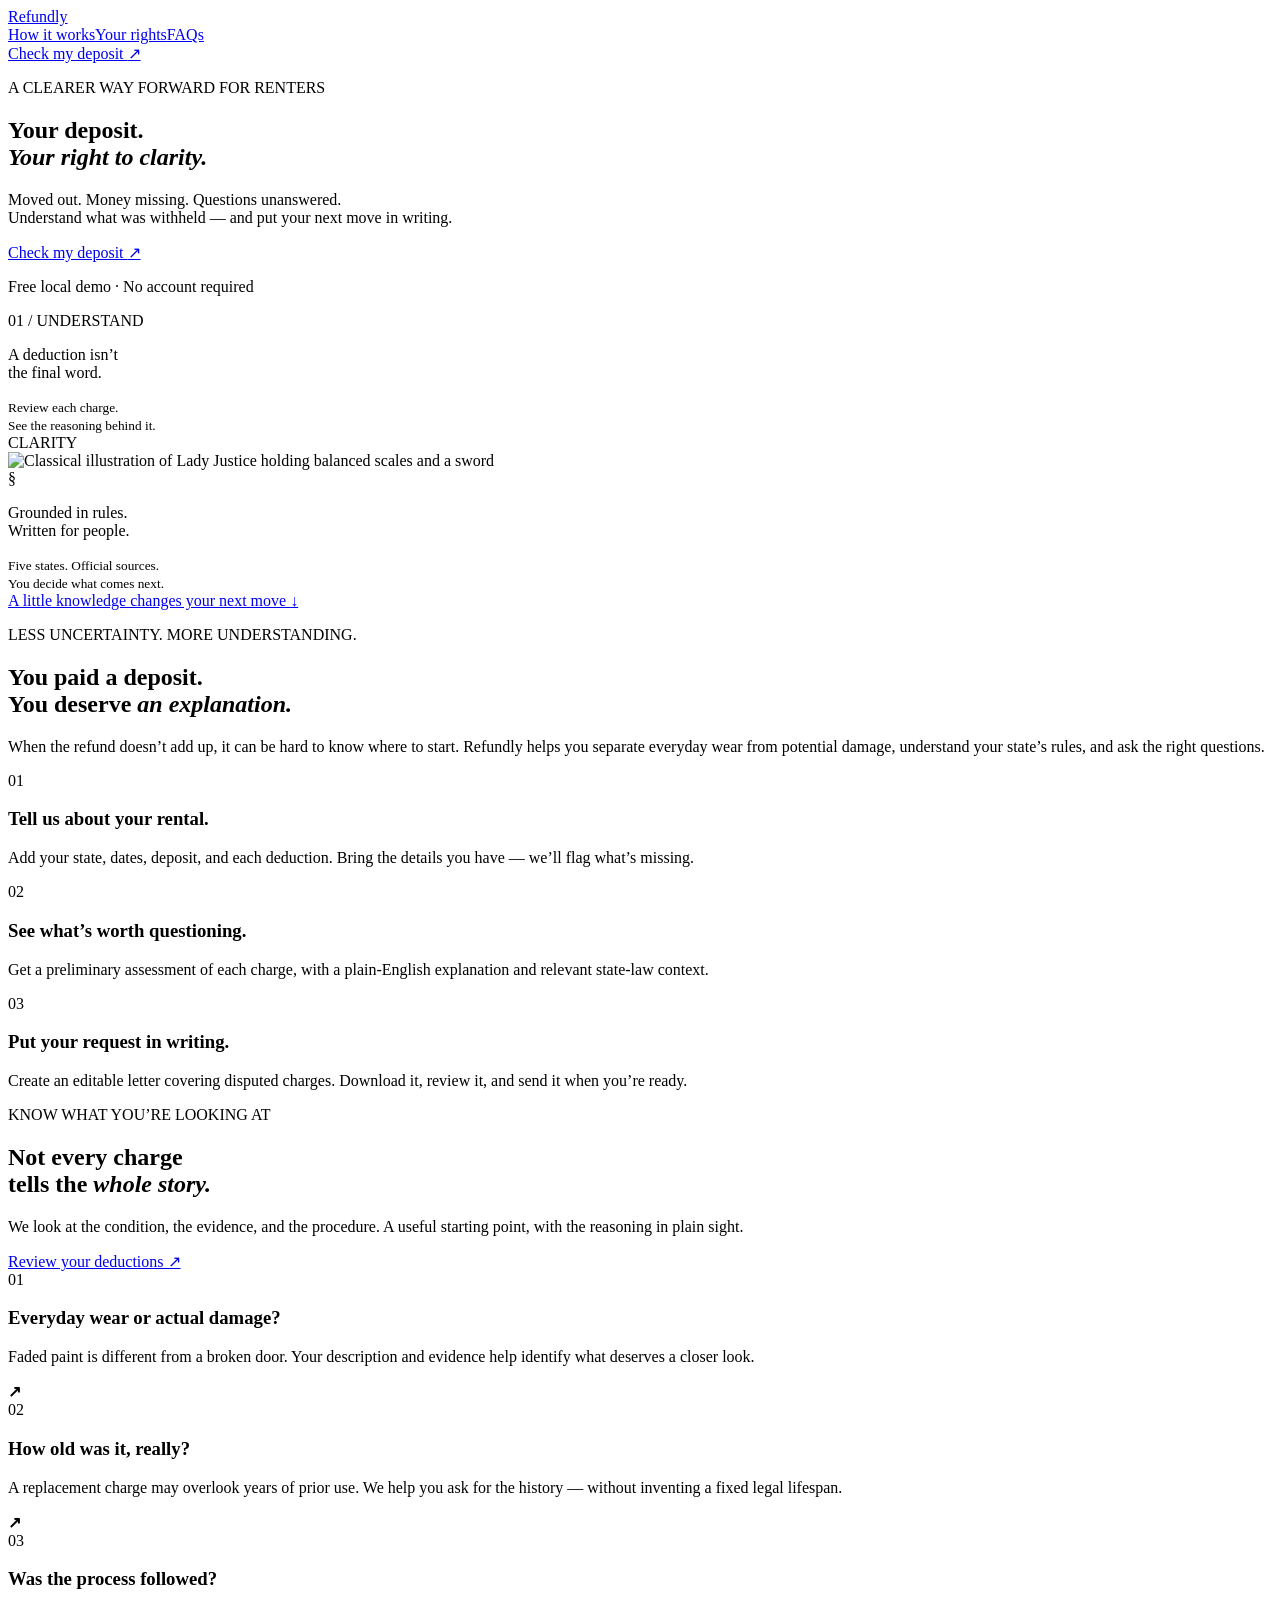
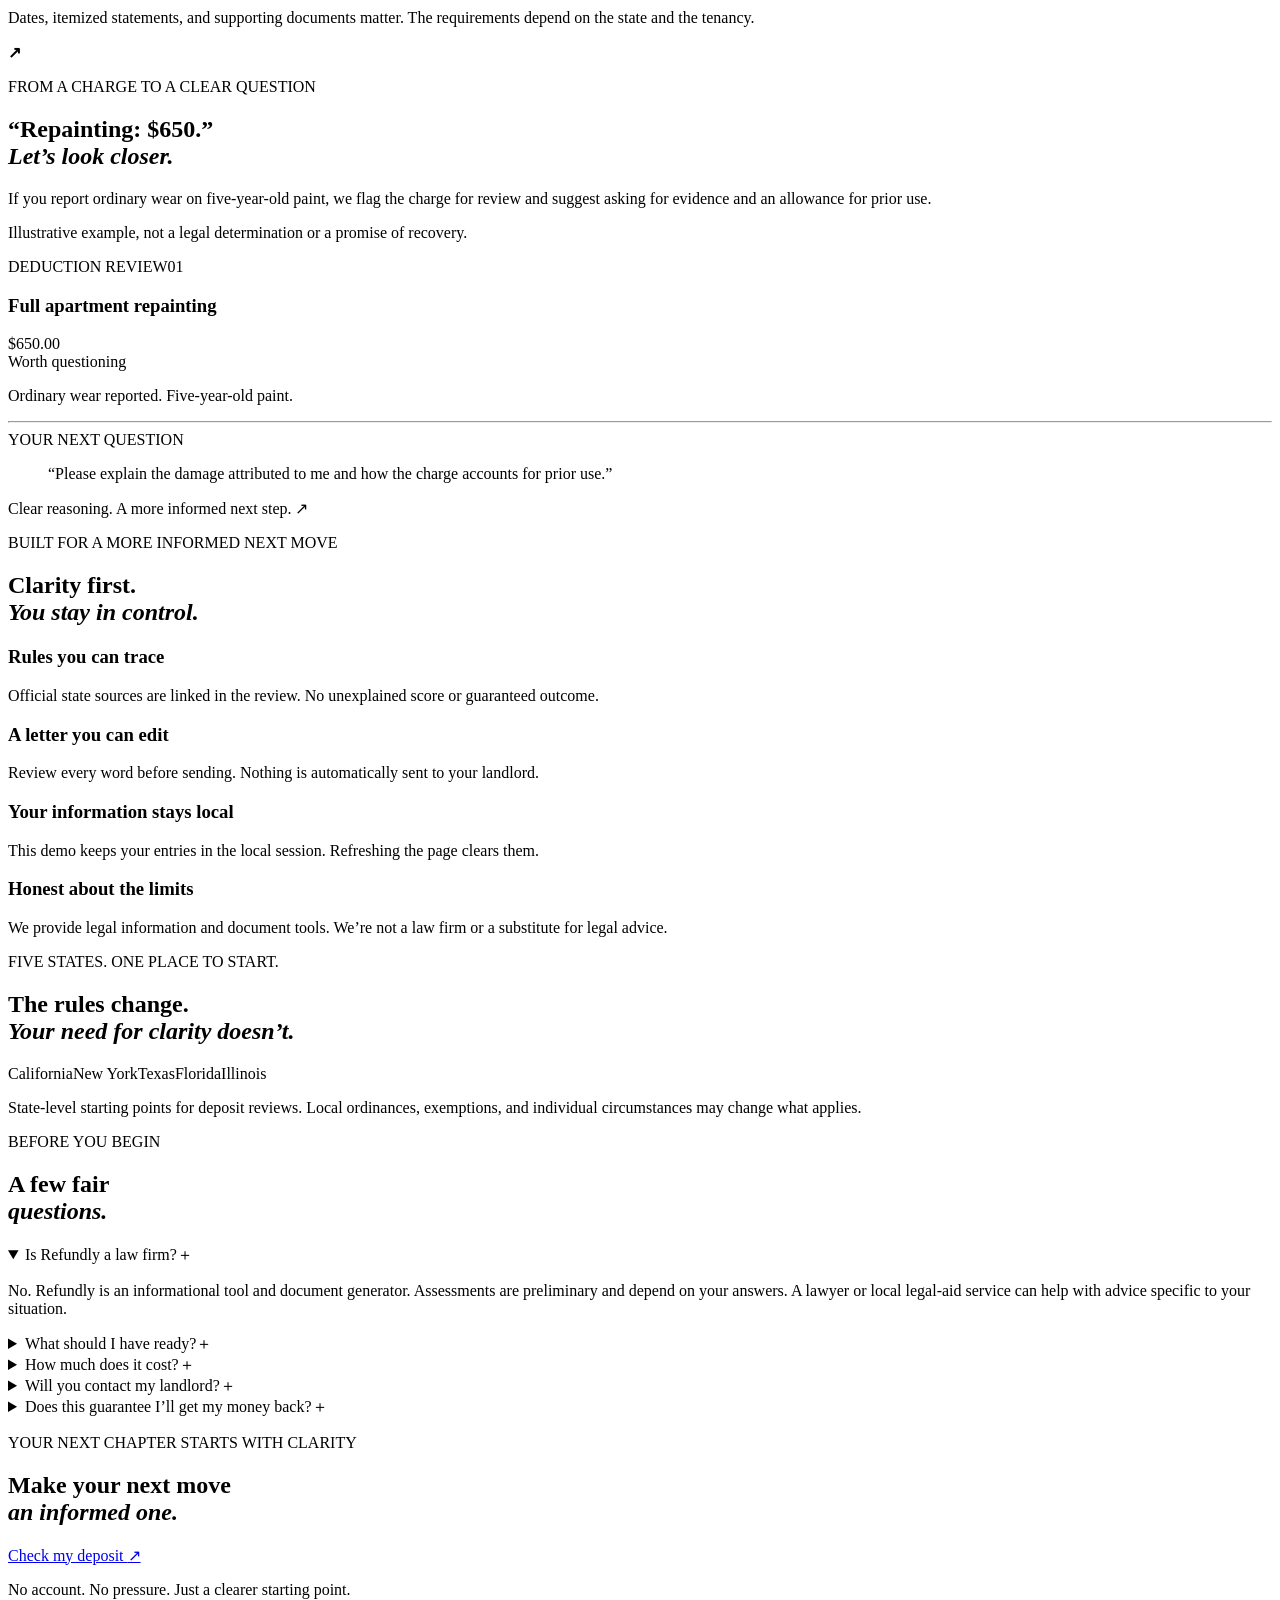
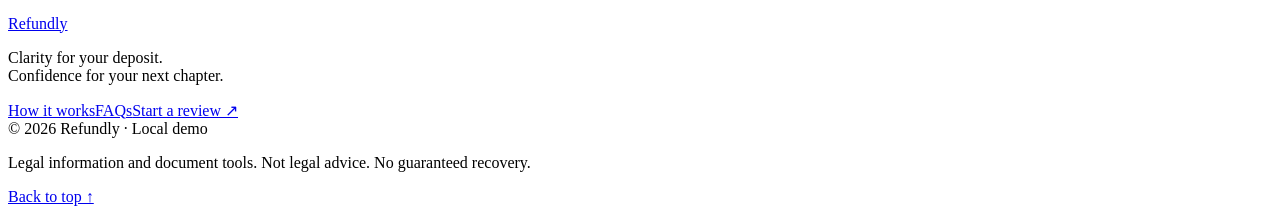
==== refundly/static/index.html @ 8cedca4f "Add files via upload" ====
<!doctype html>
<html lang="en"><head><meta charset="utf-8"><meta name="viewport" content="width=device-width,initial-scale=1"><meta name="description" content="Understand your security deposit deductions, explore state rules, and prepare a clear letter to your landlord with Refundly."><title>Refundly — Clarity for your next chapter.</title><link rel="stylesheet" href="/home.css"></head>
<body><nav class="navigation"><a class="wordmark" href="/" aria-label="Refundly home"><span class="refundly-logo" aria-hidden="true"><img src="/assets/refundly-logo.jpg" alt=""></span>Refundly</a><div class="nav-links"><a href="#how-it-works">How it works</a><a href="#your-rights">Your rights</a><a href="#questions">FAQs</a></div><a class="button small" href="/review.html">Check my deposit <span>↗</span></a></nav>
<main><section class="hero"><p class="eyebrow">A CLEARER WAY FORWARD FOR RENTERS</p><h1>Your deposit.<br><em>Your right to clarity.</em></h1><p class="hero-copy">Moved out. Money missing. Questions unanswered.<br>Understand what was withheld — and put your next move in writing.</p><a class="button" href="/review.html">Check my deposit <span>↗</span></a><p class="micro">Free local demo · No account required</p>
<div class="hero-scene"><div class="hero-side left"><span class="fine-number">01 / UNDERSTAND</span><p>A deduction isn’t<br>the final word.</p><small>Review each charge.<br>See the reasoning behind it.</small></div><div class="hero-outline" aria-hidden="true"></div><div class="hero-word" aria-hidden="true">CLARITY</div><img class="justice" src="/assets/lady-justice.png" alt="Classical illustration of Lady Justice holding balanced scales and a sword"><div class="hero-side right"><span class="seal">§</span><p>Grounded in rules.<br>Written for people.</p><small>Five states. Official sources.<br>You decide what comes next.</small></div><div class="scene-fade" aria-hidden="true"></div></div><a class="explore" href="#how-it-works">A little knowledge changes your next move <span>↓</span></a></section>
<section class="intro" id="how-it-works"><p class="eyebrow">LESS UNCERTAINTY. MORE UNDERSTANDING.</p><h2>You paid a deposit.<br>You deserve <em>an explanation.</em></h2><p>When the refund doesn’t add up, it can be hard to know where to start. Refundly helps you separate everyday wear from potential damage, understand your state’s rules, and ask the right questions.</p><div class="process"><article><span class="number">01</span><h3>Tell us about your rental.</h3><p>Add your state, dates, deposit, and each deduction. Bring the details you have — we’ll flag what’s missing.</p></article><article><span class="number">02</span><h3>See what’s worth questioning.</h3><p>Get a preliminary assessment of each charge, with a plain-English explanation and relevant state-law context.</p></article><article><span class="number">03</span><h3>Put your request in writing.</h3><p>Create an editable letter covering disputed charges. Download it, review it, and send it when you’re ready.</p></article></div></section>
<section class="rights" id="your-rights"><div class="rights-heading"><p class="eyebrow">KNOW WHAT YOU’RE LOOKING AT</p><h2>Not every charge<br>tells the <em>whole story.</em></h2><p>We look at the condition, the evidence, and the procedure. A useful starting point, with the reasoning in plain sight.</p><a class="text-link" href="/review.html">Review your deductions ↗</a></div><div class="rights-list"><article><span>01</span><div><h3>Everyday wear or actual damage?</h3><p>Faded paint is different from a broken door. Your description and evidence help identify what deserves a closer look.</p></div><b>↗</b></article><article><span>02</span><div><h3>How old was it, really?</h3><p>A replacement charge may overlook years of prior use. We help you ask for the history — without inventing a fixed legal lifespan.</p></div><b>↗</b></article><article><span>03</span><div><h3>Was the process followed?</h3><p>Dates, itemized statements, and supporting documents matter. The requirements depend on the state and the tenancy.</p></div><b>↗</b></article></div></section>
<section class="example"><div><p class="eyebrow">FROM A CHARGE TO A CLEAR QUESTION</p><h2>“Repainting: $650.”<br><em>Let’s look closer.</em></h2><p>If you report ordinary wear on five-year-old paint, we flag the charge for review and suggest asking for evidence and an allowance for prior use.</p><p class="caption">Illustrative example, not a legal determination or a promise of recovery.</p></div><div class="example-paper"><div class="paper-top"><span>DEDUCTION REVIEW</span><span>01</span></div><div class="paper-charge"><h3>Full apartment repainting</h3><span>$650.00</span></div><span class="status">Worth questioning</span><p>Ordinary wear reported. Five-year-old paint.</p><hr><span class="paper-label">YOUR NEXT QUESTION</span><blockquote>“Please explain the damage attributed to me and how the charge accounts for prior use.”</blockquote><span class="paper-bottom">Clear reasoning. A more informed next step. ↗</span></div></section>
<section class="principles"><div><p class="eyebrow">BUILT FOR A MORE INFORMED NEXT MOVE</p><h2>Clarity first.<br><em>You stay in control.</em></h2></div><div class="principle-grid"><article><h3>Rules you can trace</h3><p>Official state sources are linked in the review. No unexplained score or guaranteed outcome.</p></article><article><h3>A letter you can edit</h3><p>Review every word before sending. Nothing is automatically sent to your landlord.</p></article><article><h3>Your information stays local</h3><p>This demo keeps your entries in the local session. Refreshing the page clears them.</p></article><article><h3>Honest about the limits</h3><p>We provide legal information and document tools. We’re not a law firm or a substitute for legal advice.</p></article></div></section>
<section class="states"><p class="eyebrow">FIVE STATES. ONE PLACE TO START.</p><h2>The rules change.<br><em>Your need for clarity doesn’t.</em></h2><div class="state-names"><span>California</span><span>New York</span><span>Texas</span><span>Florida</span><span>Illinois</span></div><p>State-level starting points for deposit reviews. Local ordinances, exemptions, and individual circumstances may change what applies.</p></section>
<section class="faq" id="questions"><div><p class="eyebrow">BEFORE YOU BEGIN</p><h2>A few fair<br><em>questions.</em></h2></div><div class="faq-list"><details open><summary>Is Refundly a law firm?<span>＋</span></summary><p>No. Refundly is an informational tool and document generator. Assessments are preliminary and depend on your answers. A lawyer or local legal-aid service can help with advice specific to your situation.</p></details><details><summary>What should I have ready?<span>＋</span></summary><p>Your deposit amount, move-in and move-out dates, any refund, and the landlord’s list of deductions. Photos, receipts, and your lease can help you evaluate the explanation. You don’t need to upload documents for this demo.</p></details><details><summary>How much does it cost?<span>＋</span></summary><p>This local demo is free, including the letter download. There is no payment form, subscription, or connected checkout.</p></details><details><summary>Will you contact my landlord?<span>＋</span></summary><p>No. You can edit and download your letter, then send it yourself. Email delivery and automatic email reminders are not connected. You can download a calendar reminder for your own follow-up.</p></details><details><summary>Does this guarantee I’ll get my money back?<span>＋</span></summary><p>No. Evidence, your lease, applicable law, and the facts of the dispute determine the outcome. Refundly helps you understand and question deductions; it cannot decide a legal claim.</p></details></div></section>
<section class="closing"><p class="eyebrow">YOUR NEXT CHAPTER STARTS WITH CLARITY</p><h2>Make your next move<br><em>an informed one.</em></h2><a class="button" href="/review.html">Check my deposit <span>↗</span></a><p class="micro">No account. No pressure. Just a clearer starting point.</p></section></main>
<footer><div class="footer-top"><a class="wordmark" href="/"><span class="refundly-logo" aria-hidden="true"><img src="/assets/refundly-logo.jpg" alt=""></span>Refundly</a><p>Clarity for your deposit.<br>Confidence for your next chapter.</p><a href="#how-it-works">How it works</a><a href="#questions">FAQs</a><a href="/review.html">Start a review ↗</a></div><div class="footer-bottom"><span>© 2026 Refundly · Local demo</span><p>Legal information and document tools. Not legal advice. No guaranteed recovery.</p><a href="#">Back to top ↑</a></div></footer></body></html>
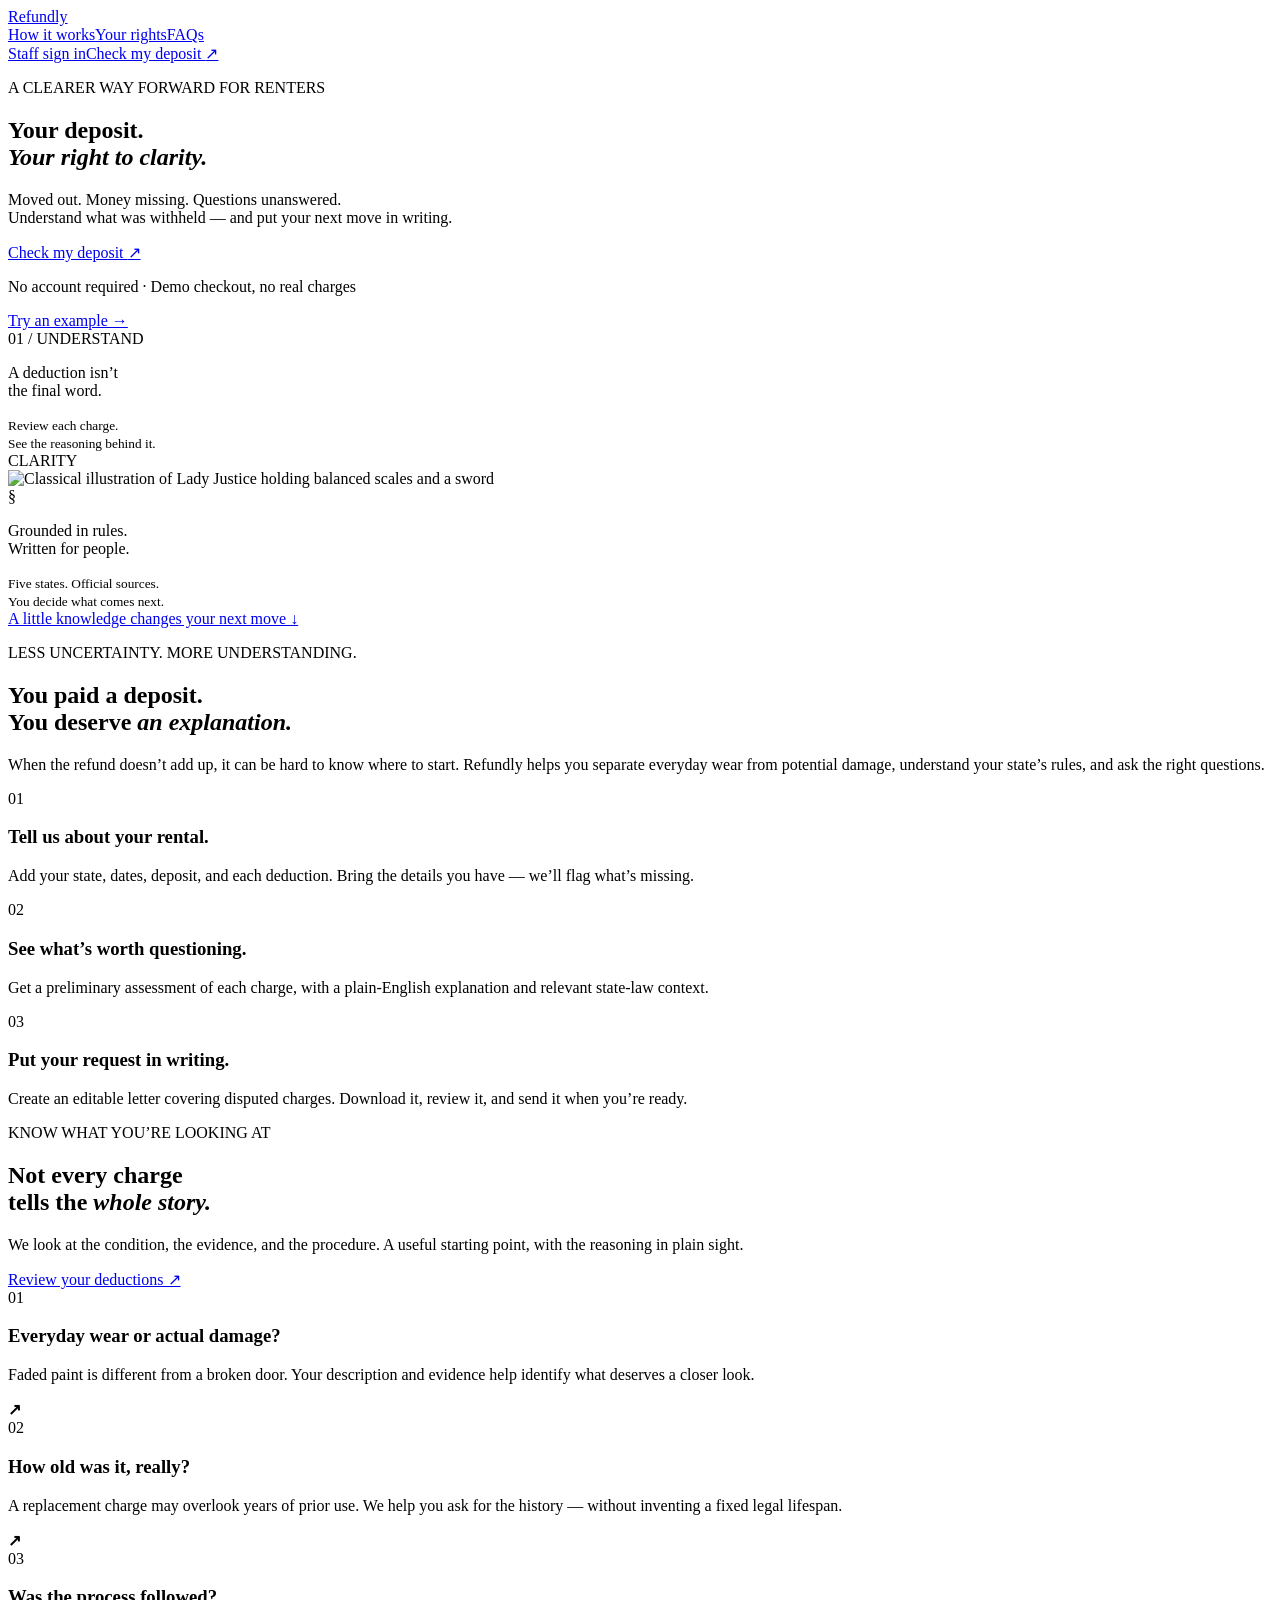
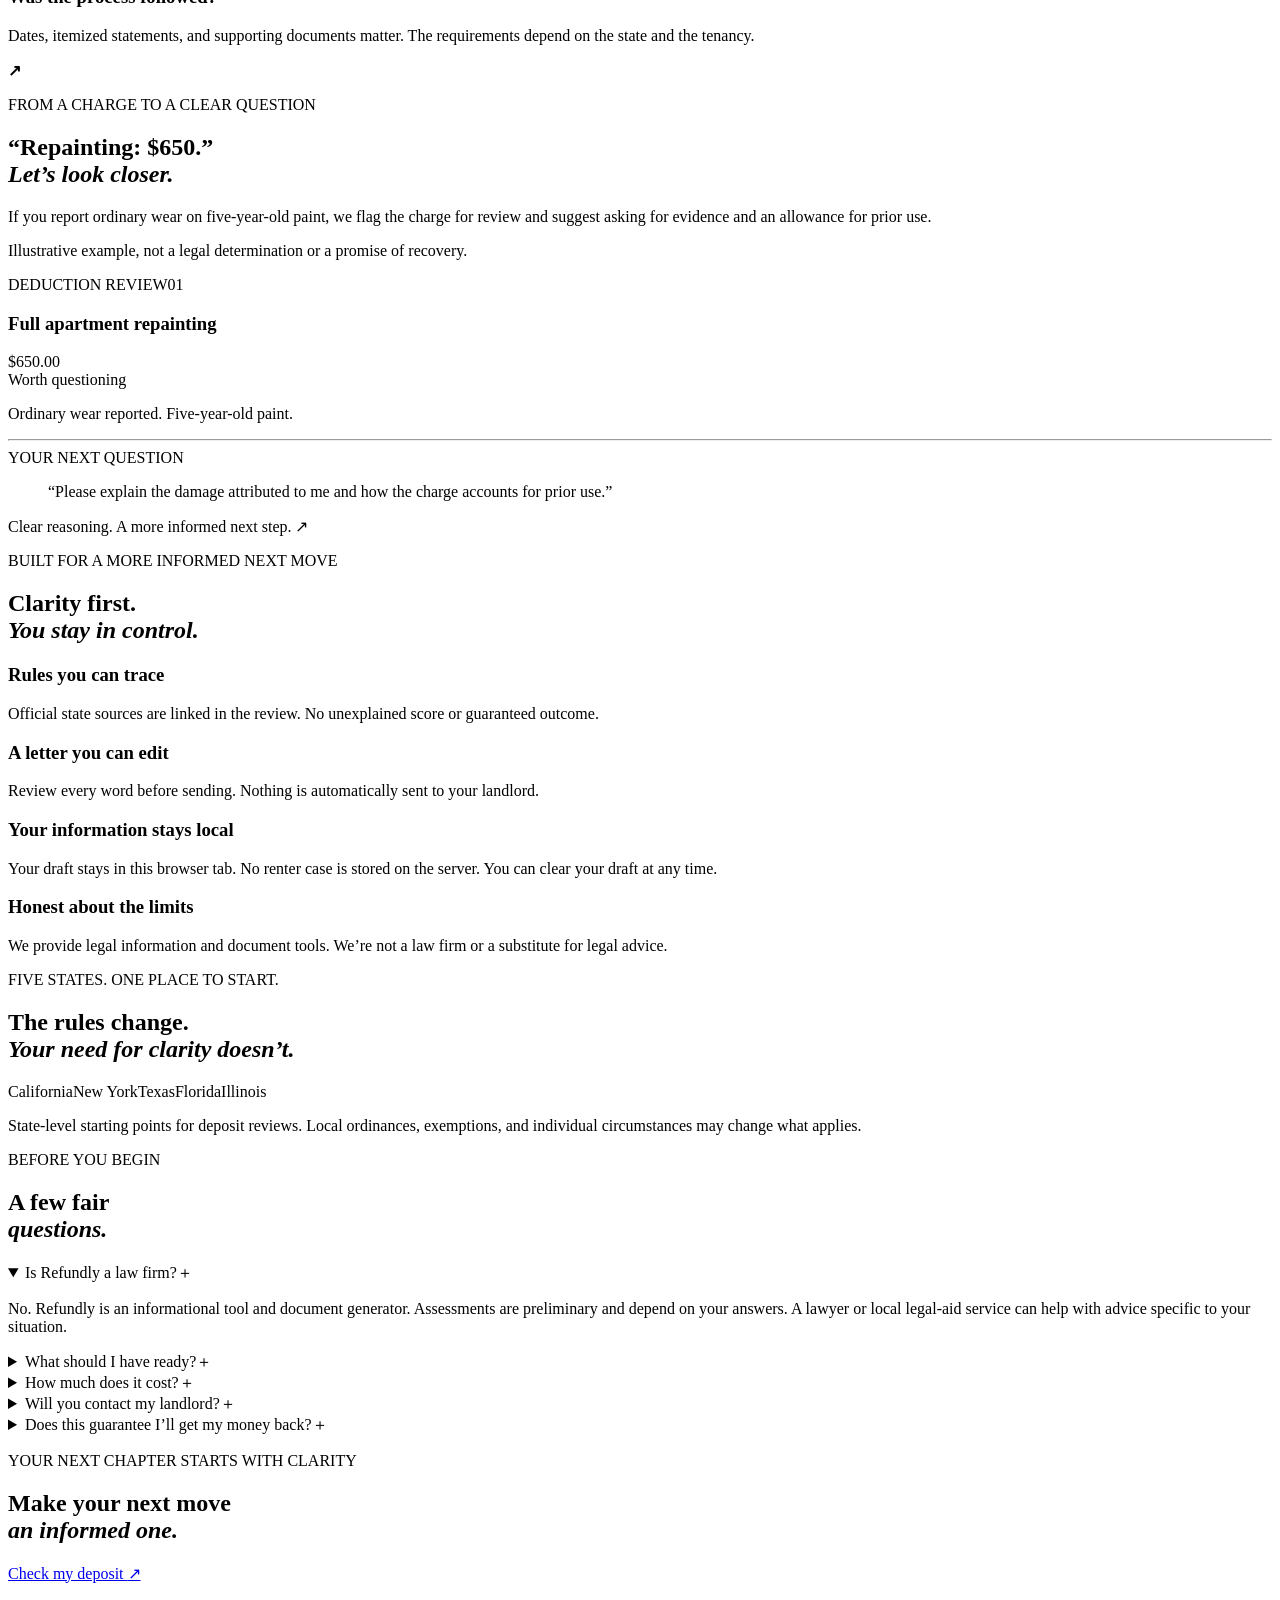
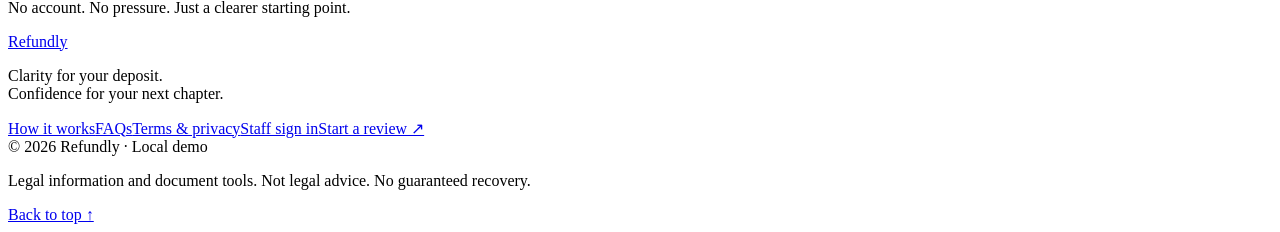
==== commit 38bc0792: "Add files via upload" ====
--- a/refundly/static/index.html
+++ b/refundly/static/index.html
@@ -1,13 +1,13 @@
 <!doctype html>
 <html lang="en"><head><meta charset="utf-8"><meta name="viewport" content="width=device-width,initial-scale=1"><meta name="description" content="Understand your security deposit deductions, explore state rules, and prepare a clear letter to your landlord with Refundly."><title>Refundly — Clarity for your next chapter.</title><link rel="stylesheet" href="/home.css"></head>
-<body><nav class="navigation"><a class="wordmark" href="/" aria-label="Refundly home"><span class="refundly-logo" aria-hidden="true"><img src="/assets/refundly-logo.jpg" alt=""></span>Refundly</a><div class="nav-links"><a href="#how-it-works">How it works</a><a href="#your-rights">Your rights</a><a href="#questions">FAQs</a></div><a class="button small" href="/review.html">Check my deposit <span>↗</span></a></nav>
-<main><section class="hero"><p class="eyebrow">A CLEARER WAY FORWARD FOR RENTERS</p><h1>Your deposit.<br><em>Your right to clarity.</em></h1><p class="hero-copy">Moved out. Money missing. Questions unanswered.<br>Understand what was withheld — and put your next move in writing.</p><a class="button" href="/review.html">Check my deposit <span>↗</span></a><p class="micro">Free local demo · No account required</p>
+<body><nav class="navigation"><a class="wordmark" href="/" aria-label="Refundly home"><span class="refundly-logo" aria-hidden="true"><img src="/assets/refundly-logo.jpg" alt=""></span>Refundly</a><div class="nav-links"><a href="#how-it-works">How it works</a><a href="#your-rights">Your rights</a><a href="#questions">FAQs</a></div><a class="staff-link" href="/staff.html">Staff sign in</a><a class="button small" href="/review.html">Check my deposit <span>↗</span></a></nav>
+<main><section class="hero"><p class="eyebrow">A CLEARER WAY FORWARD FOR RENTERS</p><h1>Your deposit.<br><em>Your right to clarity.</em></h1><p class="hero-copy">Moved out. Money missing. Questions unanswered.<br>Understand what was withheld — and put your next move in writing.</p><a class="button" href="/review.html">Check my deposit <span>↗</span></a><p class="micro">No account required · Demo checkout, no real charges</p><a class="try-example" href="/review.html?example=1">Try an example →</a>
 <div class="hero-scene"><div class="hero-side left"><span class="fine-number">01 / UNDERSTAND</span><p>A deduction isn’t<br>the final word.</p><small>Review each charge.<br>See the reasoning behind it.</small></div><div class="hero-outline" aria-hidden="true"></div><div class="hero-word" aria-hidden="true">CLARITY</div><img class="justice" src="/assets/lady-justice.png" alt="Classical illustration of Lady Justice holding balanced scales and a sword"><div class="hero-side right"><span class="seal">§</span><p>Grounded in rules.<br>Written for people.</p><small>Five states. Official sources.<br>You decide what comes next.</small></div><div class="scene-fade" aria-hidden="true"></div></div><a class="explore" href="#how-it-works">A little knowledge changes your next move <span>↓</span></a></section>
 <section class="intro" id="how-it-works"><p class="eyebrow">LESS UNCERTAINTY. MORE UNDERSTANDING.</p><h2>You paid a deposit.<br>You deserve <em>an explanation.</em></h2><p>When the refund doesn’t add up, it can be hard to know where to start. Refundly helps you separate everyday wear from potential damage, understand your state’s rules, and ask the right questions.</p><div class="process"><article><span class="number">01</span><h3>Tell us about your rental.</h3><p>Add your state, dates, deposit, and each deduction. Bring the details you have — we’ll flag what’s missing.</p></article><article><span class="number">02</span><h3>See what’s worth questioning.</h3><p>Get a preliminary assessment of each charge, with a plain-English explanation and relevant state-law context.</p></article><article><span class="number">03</span><h3>Put your request in writing.</h3><p>Create an editable letter covering disputed charges. Download it, review it, and send it when you’re ready.</p></article></div></section>
 <section class="rights" id="your-rights"><div class="rights-heading"><p class="eyebrow">KNOW WHAT YOU’RE LOOKING AT</p><h2>Not every charge<br>tells the <em>whole story.</em></h2><p>We look at the condition, the evidence, and the procedure. A useful starting point, with the reasoning in plain sight.</p><a class="text-link" href="/review.html">Review your deductions ↗</a></div><div class="rights-list"><article><span>01</span><div><h3>Everyday wear or actual damage?</h3><p>Faded paint is different from a broken door. Your description and evidence help identify what deserves a closer look.</p></div><b>↗</b></article><article><span>02</span><div><h3>How old was it, really?</h3><p>A replacement charge may overlook years of prior use. We help you ask for the history — without inventing a fixed legal lifespan.</p></div><b>↗</b></article><article><span>03</span><div><h3>Was the process followed?</h3><p>Dates, itemized statements, and supporting documents matter. The requirements depend on the state and the tenancy.</p></div><b>↗</b></article></div></section>
 <section class="example"><div><p class="eyebrow">FROM A CHARGE TO A CLEAR QUESTION</p><h2>“Repainting: $650.”<br><em>Let’s look closer.</em></h2><p>If you report ordinary wear on five-year-old paint, we flag the charge for review and suggest asking for evidence and an allowance for prior use.</p><p class="caption">Illustrative example, not a legal determination or a promise of recovery.</p></div><div class="example-paper"><div class="paper-top"><span>DEDUCTION REVIEW</span><span>01</span></div><div class="paper-charge"><h3>Full apartment repainting</h3><span>$650.00</span></div><span class="status">Worth questioning</span><p>Ordinary wear reported. Five-year-old paint.</p><hr><span class="paper-label">YOUR NEXT QUESTION</span><blockquote>“Please explain the damage attributed to me and how the charge accounts for prior use.”</blockquote><span class="paper-bottom">Clear reasoning. A more informed next step. ↗</span></div></section>
-<section class="principles"><div><p class="eyebrow">BUILT FOR A MORE INFORMED NEXT MOVE</p><h2>Clarity first.<br><em>You stay in control.</em></h2></div><div class="principle-grid"><article><h3>Rules you can trace</h3><p>Official state sources are linked in the review. No unexplained score or guaranteed outcome.</p></article><article><h3>A letter you can edit</h3><p>Review every word before sending. Nothing is automatically sent to your landlord.</p></article><article><h3>Your information stays local</h3><p>This demo keeps your entries in the local session. Refreshing the page clears them.</p></article><article><h3>Honest about the limits</h3><p>We provide legal information and document tools. We’re not a law firm or a substitute for legal advice.</p></article></div></section>
+<section class="principles"><div><p class="eyebrow">BUILT FOR A MORE INFORMED NEXT MOVE</p><h2>Clarity first.<br><em>You stay in control.</em></h2></div><div class="principle-grid"><article><h3>Rules you can trace</h3><p>Official state sources are linked in the review. No unexplained score or guaranteed outcome.</p></article><article><h3>A letter you can edit</h3><p>Review every word before sending. Nothing is automatically sent to your landlord.</p></article><article><h3>Your information stays local</h3><p>Your draft stays in this browser tab. No renter case is stored on the server. You can clear your draft at any time.</p></article><article><h3>Honest about the limits</h3><p>We provide legal information and document tools. We’re not a law firm or a substitute for legal advice.</p></article></div></section>
 <section class="states"><p class="eyebrow">FIVE STATES. ONE PLACE TO START.</p><h2>The rules change.<br><em>Your need for clarity doesn’t.</em></h2><div class="state-names"><span>California</span><span>New York</span><span>Texas</span><span>Florida</span><span>Illinois</span></div><p>State-level starting points for deposit reviews. Local ordinances, exemptions, and individual circumstances may change what applies.</p></section>
-<section class="faq" id="questions"><div><p class="eyebrow">BEFORE YOU BEGIN</p><h2>A few fair<br><em>questions.</em></h2></div><div class="faq-list"><details open><summary>Is Refundly a law firm?<span>＋</span></summary><p>No. Refundly is an informational tool and document generator. Assessments are preliminary and depend on your answers. A lawyer or local legal-aid service can help with advice specific to your situation.</p></details><details><summary>What should I have ready?<span>＋</span></summary><p>Your deposit amount, move-in and move-out dates, any refund, and the landlord’s list of deductions. Photos, receipts, and your lease can help you evaluate the explanation. You don’t need to upload documents for this demo.</p></details><details><summary>How much does it cost?<span>＋</span></summary><p>This local demo is free, including the letter download. There is no payment form, subscription, or connected checkout.</p></details><details><summary>Will you contact my landlord?<span>＋</span></summary><p>No. You can edit and download your letter, then send it yourself. Email delivery and automatic email reminders are not connected. You can download a calendar reminder for your own follow-up.</p></details><details><summary>Does this guarantee I’ll get my money back?<span>＋</span></summary><p>No. Evidence, your lease, applicable law, and the facts of the dispute determine the outcome. Refundly helps you understand and question deductions; it cannot decide a legal claim.</p></details></div></section>
+<section class="faq" id="questions"><div><p class="eyebrow">BEFORE YOU BEGIN</p><h2>A few fair<br><em>questions.</em></h2></div><div class="faq-list"><details open><summary>Is Refundly a law firm?<span>＋</span></summary><p>No. Refundly is an informational tool and document generator. Assessments are preliminary and depend on your answers. A lawyer or local legal-aid service can help with advice specific to your situation.</p></details><details><summary>What should I have ready?<span>＋</span></summary><p>Your deposit amount, move-in and move-out dates, any refund, and the landlord’s list of deductions. Photos, receipts, and your lease can help you evaluate the explanation. You don’t need to upload documents for this demo.</p></details><details><summary>How much does it cost?<span>＋</span></summary><p>The example price is $19 per document pack. Checkout is simulated in this local demo: no payment details are collected and no money is charged. The download includes the letter, an evidence checklist, and sending instructions.</p></details><details><summary>Will you contact my landlord?<span>＋</span></summary><p>No. You can edit and download your letter, then send it yourself. Email delivery and automatic email reminders are not connected. You can download a calendar reminder for your own follow-up.</p></details><details><summary>Does this guarantee I’ll get my money back?<span>＋</span></summary><p>No. Evidence, your lease, applicable law, and the facts of the dispute determine the outcome. Refundly helps you understand and question deductions; it cannot decide a legal claim.</p></details></div></section>
 <section class="closing"><p class="eyebrow">YOUR NEXT CHAPTER STARTS WITH CLARITY</p><h2>Make your next move<br><em>an informed one.</em></h2><a class="button" href="/review.html">Check my deposit <span>↗</span></a><p class="micro">No account. No pressure. Just a clearer starting point.</p></section></main>
-<footer><div class="footer-top"><a class="wordmark" href="/"><span class="refundly-logo" aria-hidden="true"><img src="/assets/refundly-logo.jpg" alt=""></span>Refundly</a><p>Clarity for your deposit.<br>Confidence for your next chapter.</p><a href="#how-it-works">How it works</a><a href="#questions">FAQs</a><a href="/review.html">Start a review ↗</a></div><div class="footer-bottom"><span>© 2026 Refundly · Local demo</span><p>Legal information and document tools. Not legal advice. No guaranteed recovery.</p><a href="#">Back to top ↑</a></div></footer></body></html>
+<footer><div class="footer-top"><a class="wordmark" href="/"><span class="refundly-logo" aria-hidden="true"><img src="/assets/refundly-logo.jpg" alt=""></span>Refundly</a><p>Clarity for your deposit.<br>Confidence for your next chapter.</p><a href="#how-it-works">How it works</a><a href="#questions">FAQs</a><a href="/policies.html">Terms & privacy</a><a href="/staff.html">Staff sign in</a><a href="/review.html">Start a review ↗</a></div><div class="footer-bottom"><span>© 2026 Refundly · Local demo</span><p>Legal information and document tools. Not legal advice. No guaranteed recovery.</p><a href="#">Back to top ↑</a></div></footer><script src="/home.js"></script></body></html>
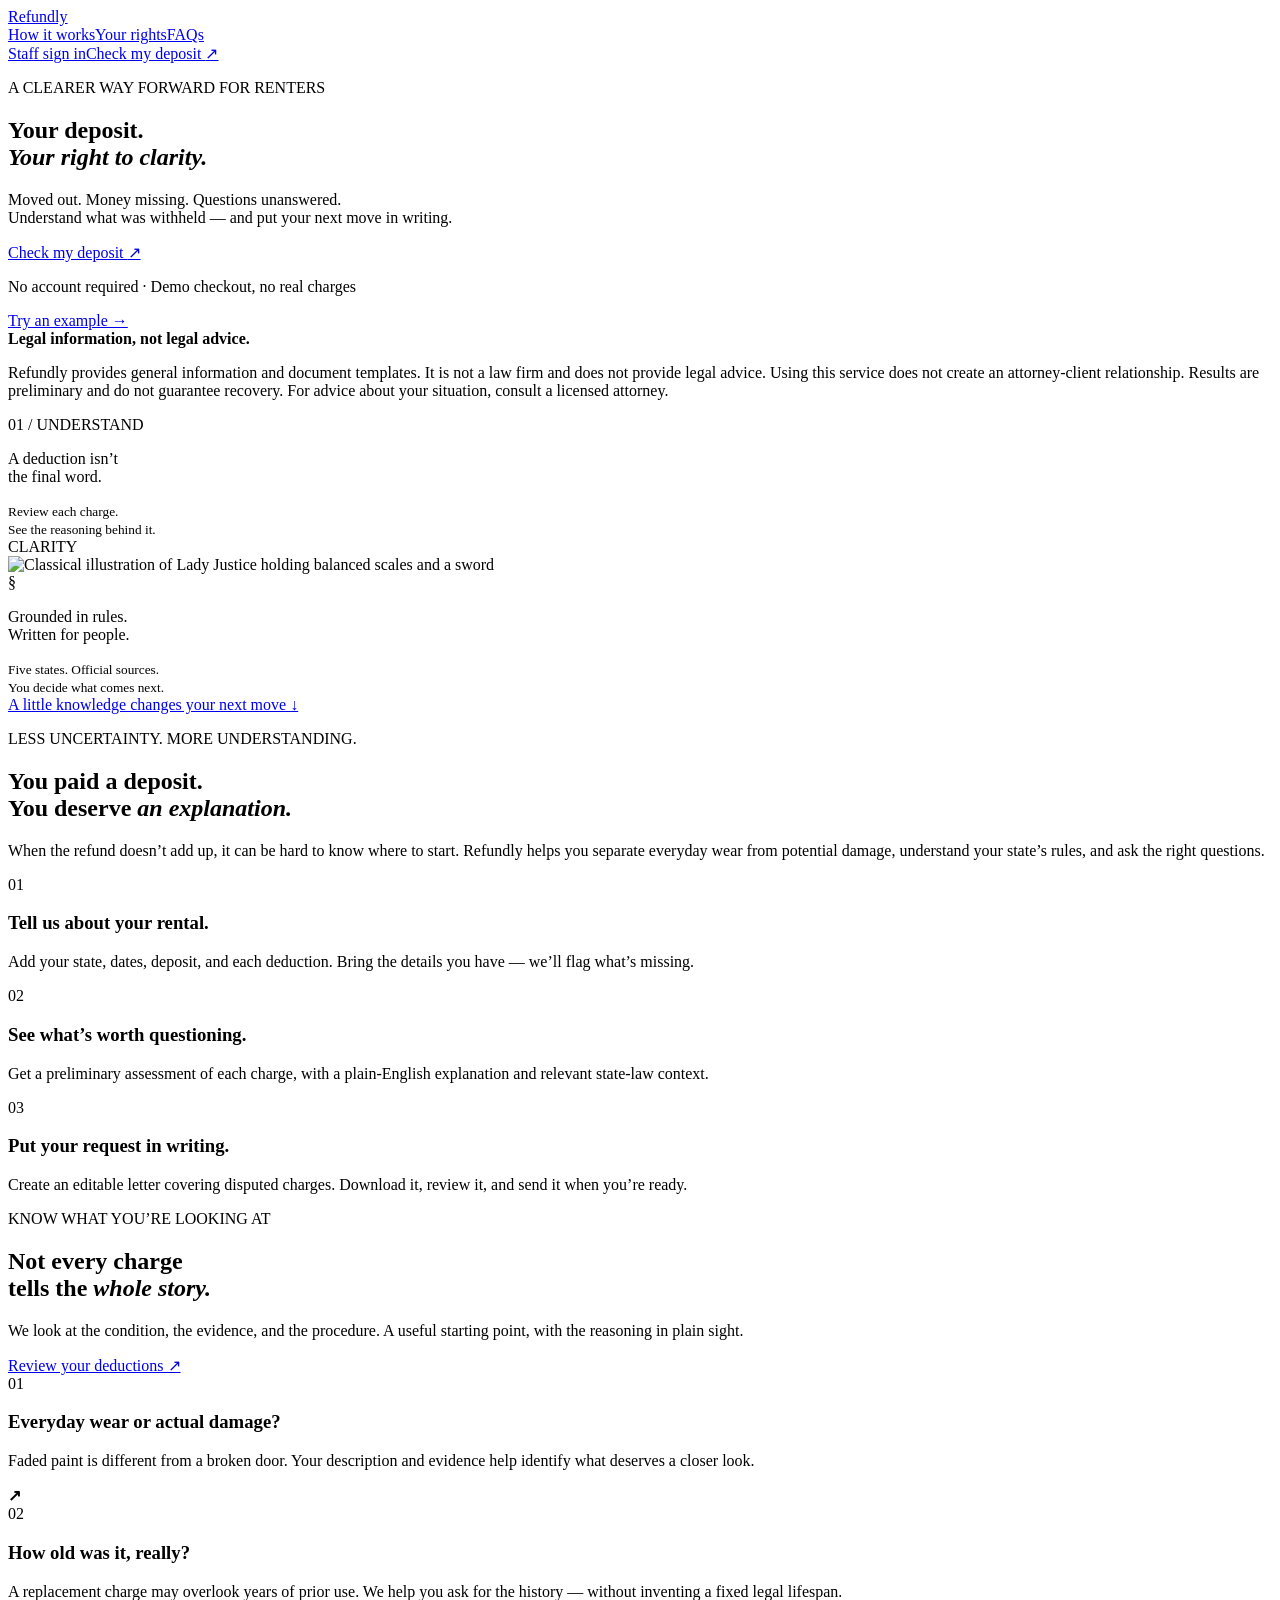
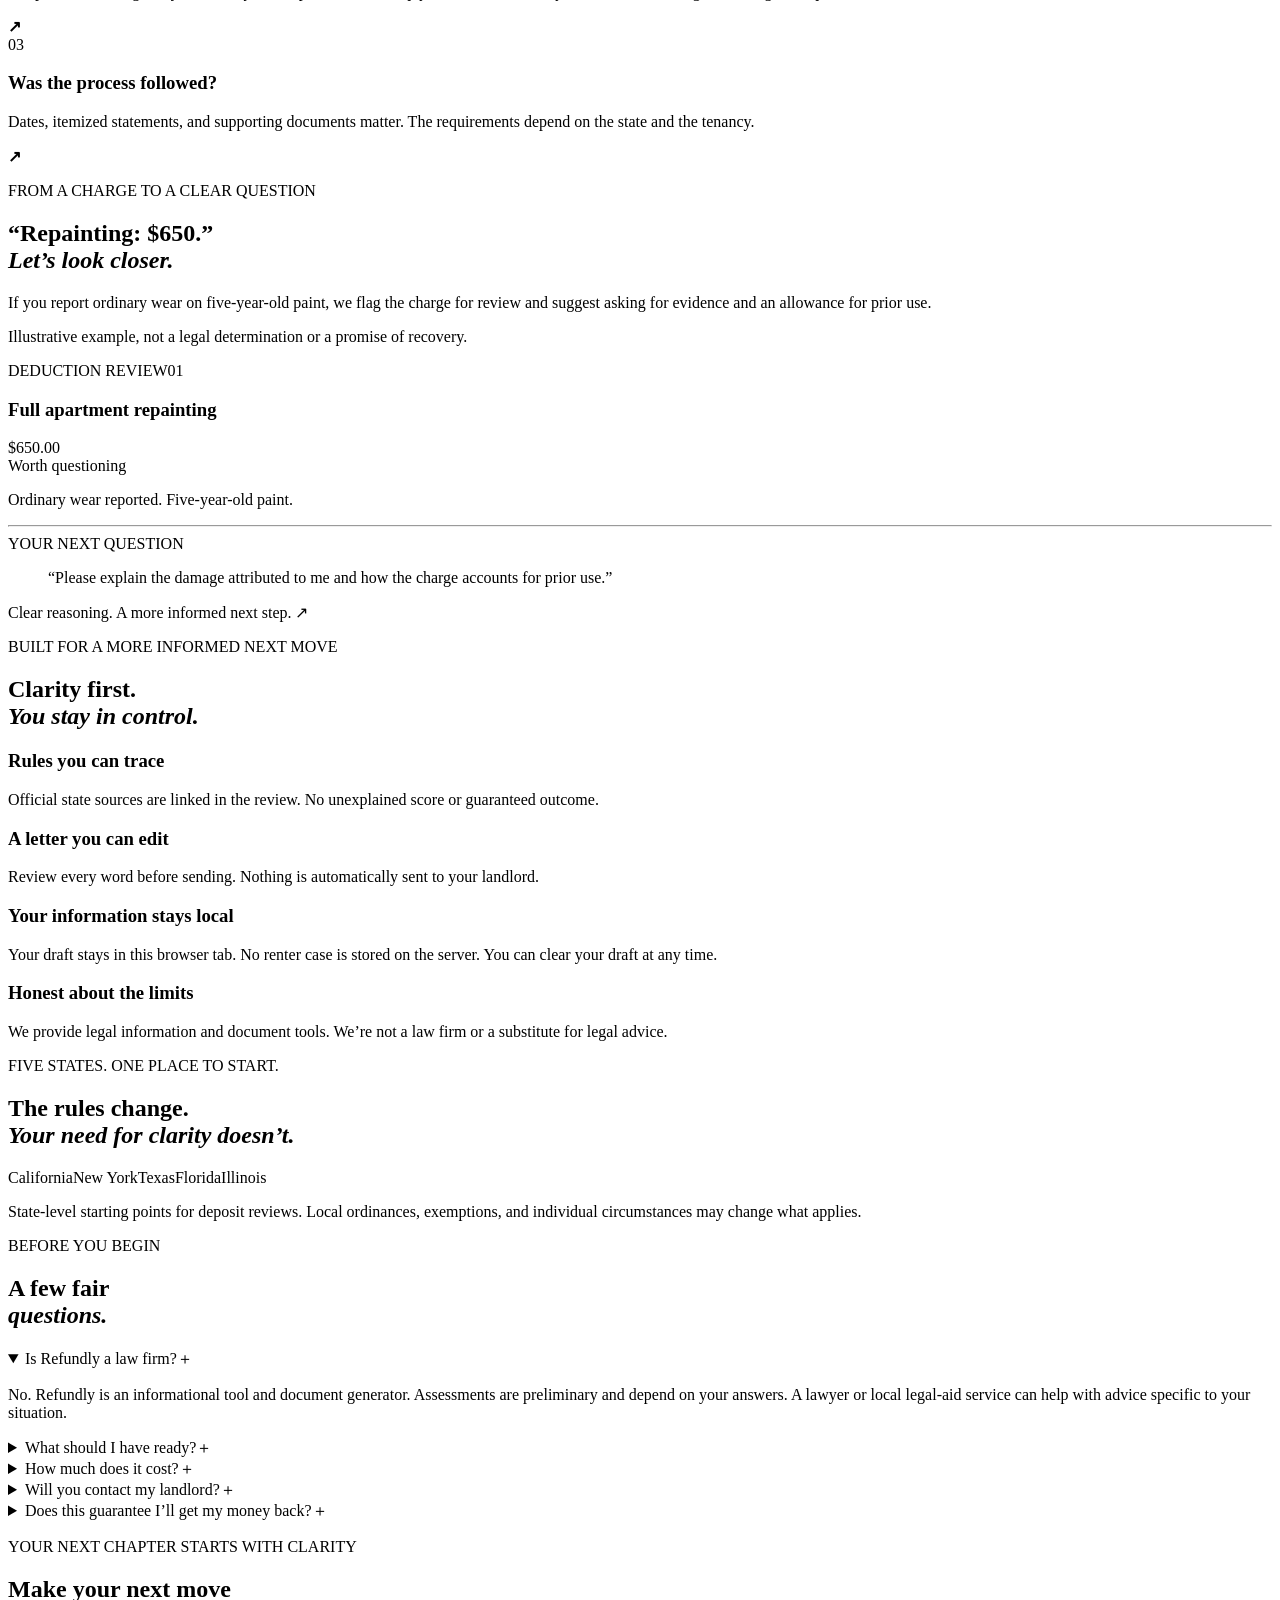
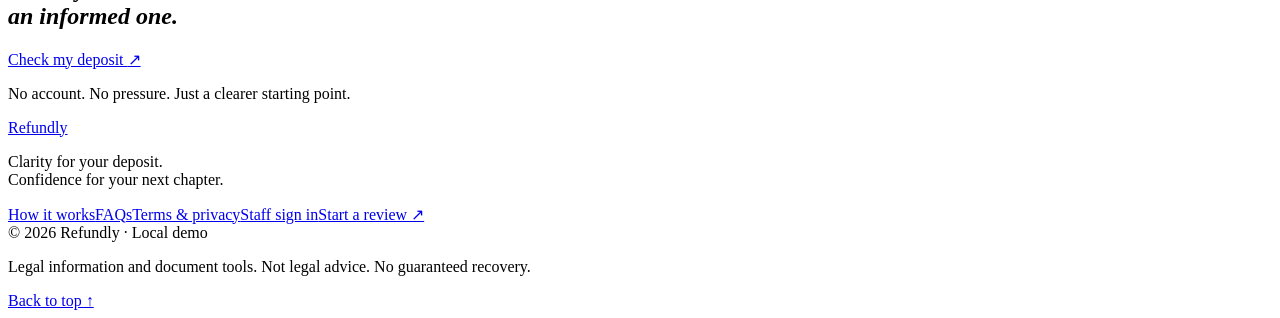
==== commit f58d7495: "Add visible legal information disclaimer" ====
--- a/refundly/static/index.html
+++ b/refundly/static/index.html
@@ -1,7 +1,8 @@
 <!doctype html>
-<html lang="en"><head><meta charset="utf-8"><meta name="viewport" content="width=device-width,initial-scale=1"><meta name="description" content="Understand your security deposit deductions, explore state rules, and prepare a clear letter to your landlord with Refundly."><title>Refundly — Clarity for your next chapter.</title><link rel="stylesheet" href="/home.css"></head>
-<body><nav class="navigation"><a class="wordmark" href="/" aria-label="Refundly home"><span class="refundly-logo" aria-hidden="true"><img src="/assets/refundly-logo.jpg" alt=""></span>Refundly</a><div class="nav-links"><a href="#how-it-works">How it works</a><a href="#your-rights">Your rights</a><a href="#questions">FAQs</a></div><a class="staff-link" href="/staff.html">Staff sign in</a><a class="button small" href="/review.html">Check my deposit <span>↗</span></a></nav>
-<main><section class="hero"><p class="eyebrow">A CLEARER WAY FORWARD FOR RENTERS</p><h1>Your deposit.<br><em>Your right to clarity.</em></h1><p class="hero-copy">Moved out. Money missing. Questions unanswered.<br>Understand what was withheld — and put your next move in writing.</p><a class="button" href="/review.html">Check my deposit <span>↗</span></a><p class="micro">No account required · Demo checkout, no real charges</p><a class="try-example" href="/review.html?example=1">Try an example →</a>
+<html lang="en"><head><meta charset="utf-8"><meta name="viewport" content="width=device-width,initial-scale=1"><meta name="description" content="Understand your security deposit deductions, explore state rules, and prepare a clear letter to your landlord with Refundly."><title>Refundly — Clarity for your next chapter.</title><link rel="stylesheet" href="/home.css"><link rel="stylesheet" href="/mobile.css?v=1"></head>
+<body class="page-home"><nav class="navigation"><a class="wordmark" href="/" aria-label="Refundly home"><span class="refundly-logo" aria-hidden="true"><img src="/assets/refundly-logo.jpg" alt=""></span>Refundly</a><div class="nav-links"><a href="#how-it-works">How it works</a><a href="#your-rights">Your rights</a><a href="#questions">FAQs</a></div><a class="staff-link" href="/staff.html">Staff sign in</a><a class="button small" href="/review.html">Check my deposit <span>↗</span></a></nav>
+<main><section class="hero"><p class="eyebrow">A CLEARER WAY FORWARD FOR RENTERS</p><h1>Your deposit.<br><em>Your right to clarity.</em></h1><p class="hero-copy">Moved out. Money missing. Questions unanswered. <br>Understand what was withheld — and put your next move in writing.</p><a class="button" href="/review.html">Check my deposit <span>↗</span></a><p class="micro">No account required · Demo checkout, no real charges</p><a class="try-example" href="/review.html?example=1">Try an example →</a>
+<aside class="legal-disclaimer" aria-label="Legal disclaimer"><strong>Legal information, not legal advice.</strong><p>Refundly provides general information and document templates. It is not a law firm and does not provide legal advice. Using this service does not create an attorney-client relationship. Results are preliminary and do not guarantee recovery. For advice about your situation, consult a licensed attorney.</p></aside>
 <div class="hero-scene"><div class="hero-side left"><span class="fine-number">01 / UNDERSTAND</span><p>A deduction isn’t<br>the final word.</p><small>Review each charge.<br>See the reasoning behind it.</small></div><div class="hero-outline" aria-hidden="true"></div><div class="hero-word" aria-hidden="true">CLARITY</div><img class="justice" src="/assets/lady-justice.png" alt="Classical illustration of Lady Justice holding balanced scales and a sword"><div class="hero-side right"><span class="seal">§</span><p>Grounded in rules.<br>Written for people.</p><small>Five states. Official sources.<br>You decide what comes next.</small></div><div class="scene-fade" aria-hidden="true"></div></div><a class="explore" href="#how-it-works">A little knowledge changes your next move <span>↓</span></a></section>
 <section class="intro" id="how-it-works"><p class="eyebrow">LESS UNCERTAINTY. MORE UNDERSTANDING.</p><h2>You paid a deposit.<br>You deserve <em>an explanation.</em></h2><p>When the refund doesn’t add up, it can be hard to know where to start. Refundly helps you separate everyday wear from potential damage, understand your state’s rules, and ask the right questions.</p><div class="process"><article><span class="number">01</span><h3>Tell us about your rental.</h3><p>Add your state, dates, deposit, and each deduction. Bring the details you have — we’ll flag what’s missing.</p></article><article><span class="number">02</span><h3>See what’s worth questioning.</h3><p>Get a preliminary assessment of each charge, with a plain-English explanation and relevant state-law context.</p></article><article><span class="number">03</span><h3>Put your request in writing.</h3><p>Create an editable letter covering disputed charges. Download it, review it, and send it when you’re ready.</p></article></div></section>
 <section class="rights" id="your-rights"><div class="rights-heading"><p class="eyebrow">KNOW WHAT YOU’RE LOOKING AT</p><h2>Not every charge<br>tells the <em>whole story.</em></h2><p>We look at the condition, the evidence, and the procedure. A useful starting point, with the reasoning in plain sight.</p><a class="text-link" href="/review.html">Review your deductions ↗</a></div><div class="rights-list"><article><span>01</span><div><h3>Everyday wear or actual damage?</h3><p>Faded paint is different from a broken door. Your description and evidence help identify what deserves a closer look.</p></div><b>↗</b></article><article><span>02</span><div><h3>How old was it, really?</h3><p>A replacement charge may overlook years of prior use. We help you ask for the history — without inventing a fixed legal lifespan.</p></div><b>↗</b></article><article><span>03</span><div><h3>Was the process followed?</h3><p>Dates, itemized statements, and supporting documents matter. The requirements depend on the state and the tenancy.</p></div><b>↗</b></article></div></section>
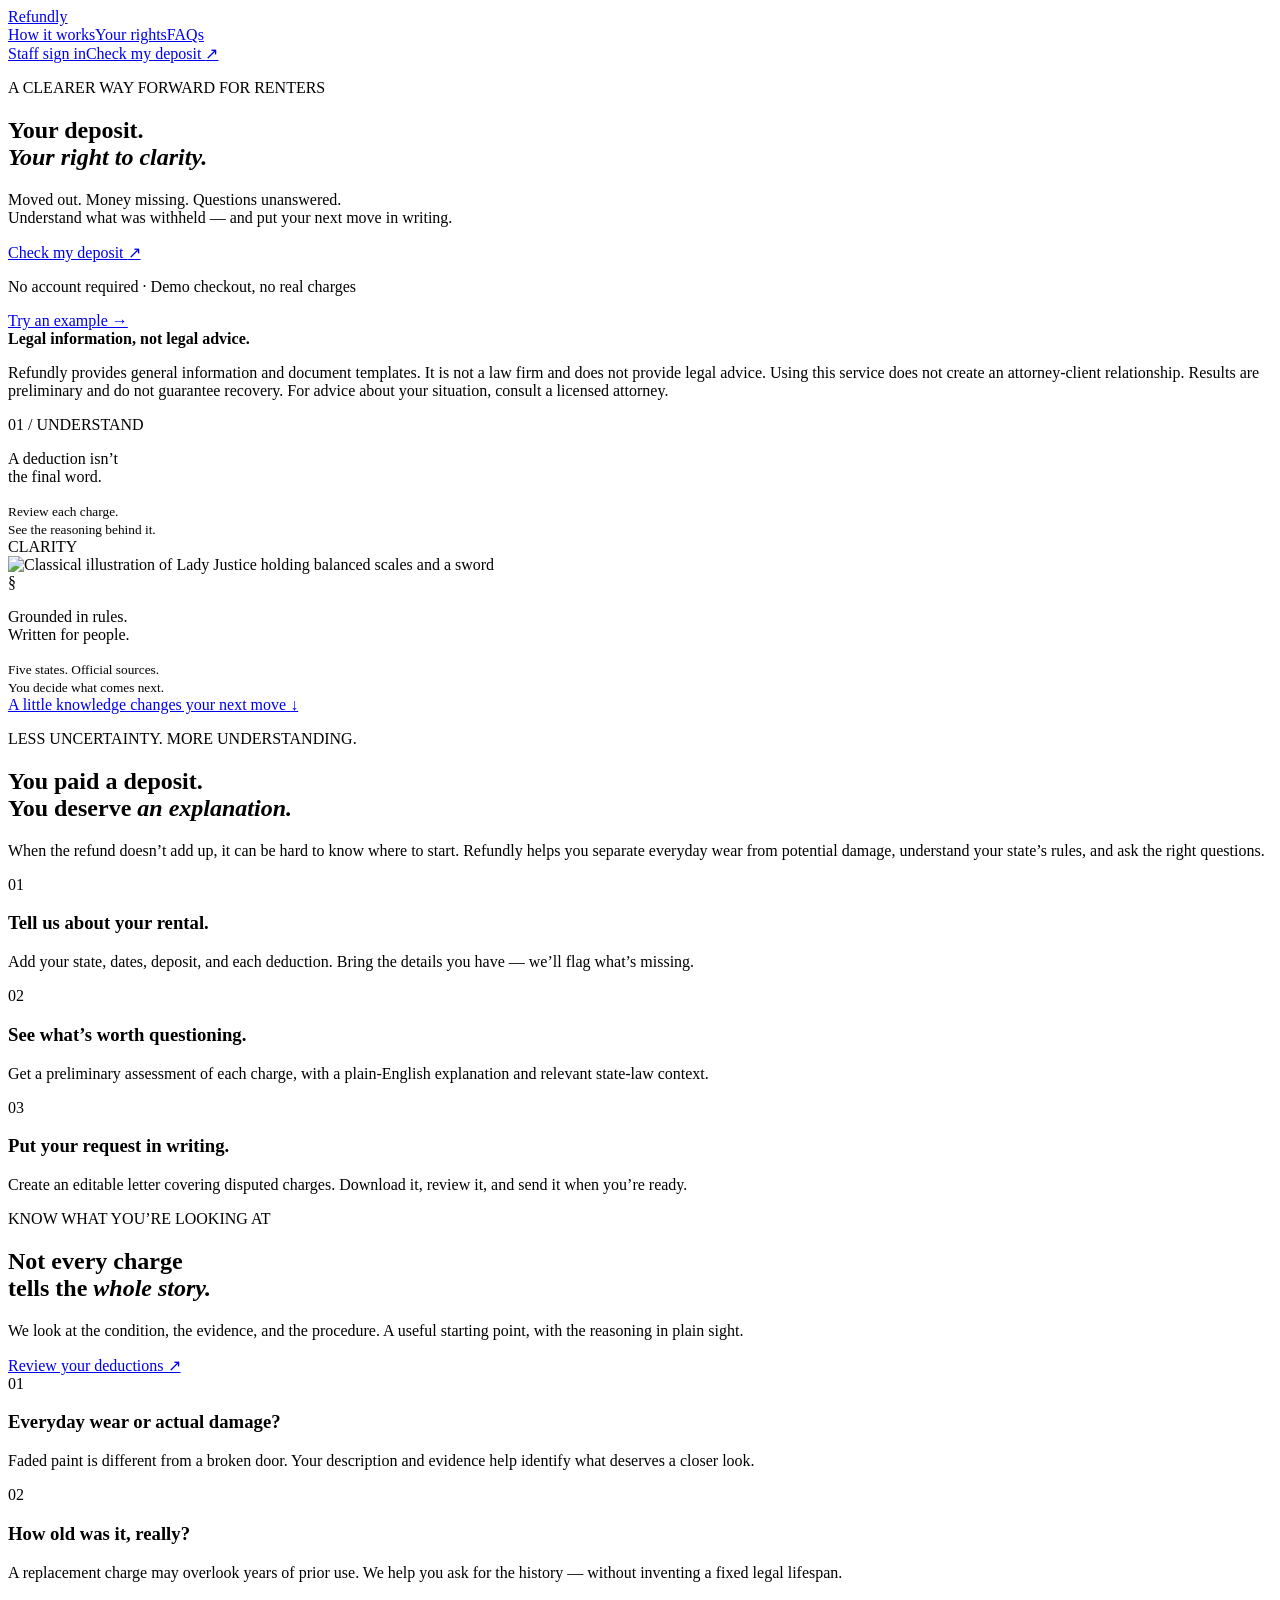
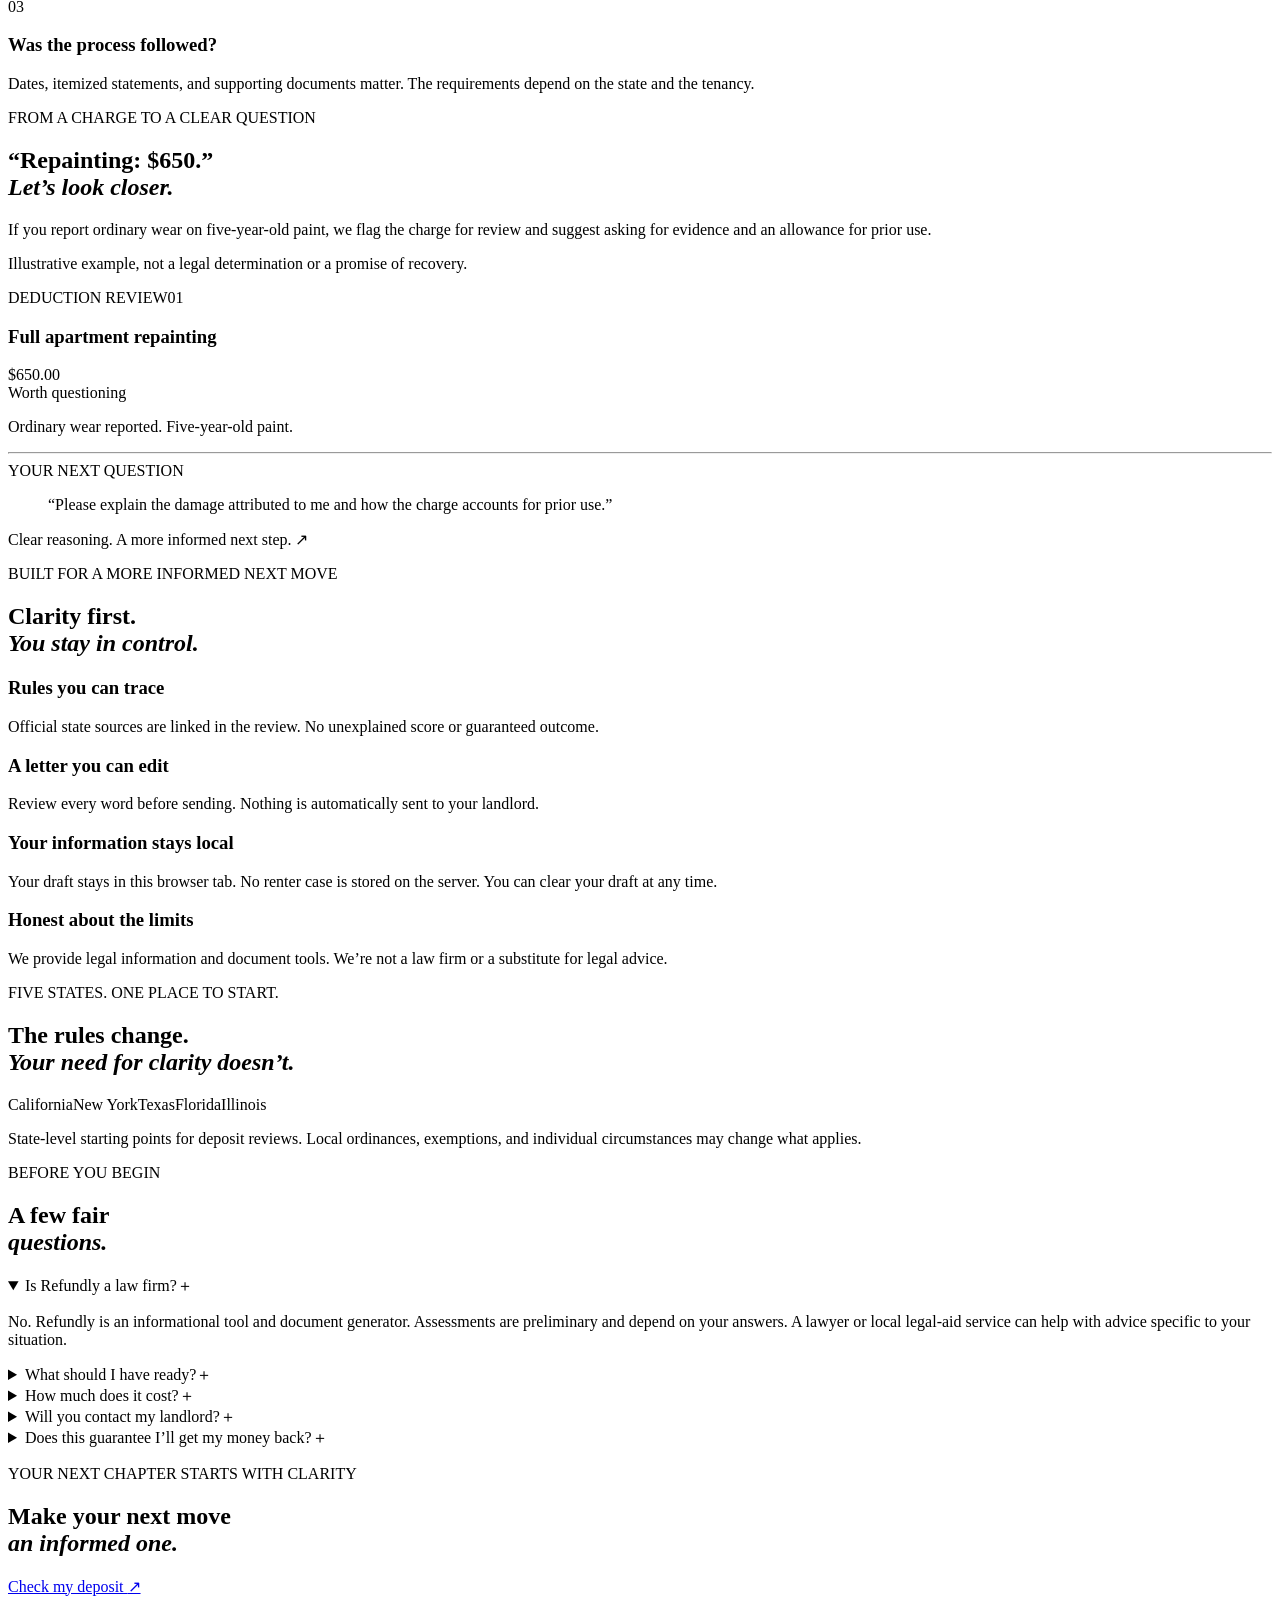
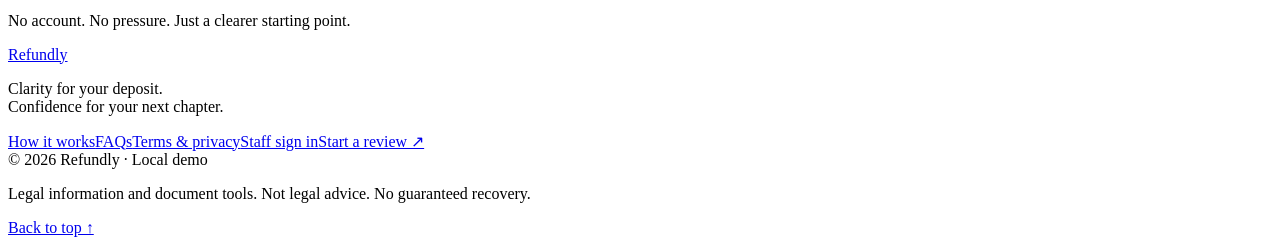
==== commit 79513ad6: "Remove decorative arrows from the three rights explanations" ====
--- a/refundly/static/index.html
+++ b/refundly/static/index.html
@@ -5,7 +5,7 @@
 <aside class="legal-disclaimer" aria-label="Legal disclaimer"><strong>Legal information, not legal advice.</strong><p>Refundly provides general information and document templates. It is not a law firm and does not provide legal advice. Using this service does not create an attorney-client relationship. Results are preliminary and do not guarantee recovery. For advice about your situation, consult a licensed attorney.</p></aside>
 <div class="hero-scene"><div class="hero-side left"><span class="fine-number">01 / UNDERSTAND</span><p>A deduction isn’t<br>the final word.</p><small>Review each charge.<br>See the reasoning behind it.</small></div><div class="hero-outline" aria-hidden="true"></div><div class="hero-word" aria-hidden="true">CLARITY</div><img class="justice" src="/assets/lady-justice.png" alt="Classical illustration of Lady Justice holding balanced scales and a sword"><div class="hero-side right"><span class="seal">§</span><p>Grounded in rules.<br>Written for people.</p><small>Five states. Official sources.<br>You decide what comes next.</small></div><div class="scene-fade" aria-hidden="true"></div></div><a class="explore" href="#how-it-works">A little knowledge changes your next move <span>↓</span></a></section>
 <section class="intro" id="how-it-works"><p class="eyebrow">LESS UNCERTAINTY. MORE UNDERSTANDING.</p><h2>You paid a deposit.<br>You deserve <em>an explanation.</em></h2><p>When the refund doesn’t add up, it can be hard to know where to start. Refundly helps you separate everyday wear from potential damage, understand your state’s rules, and ask the right questions.</p><div class="process"><article><span class="number">01</span><h3>Tell us about your rental.</h3><p>Add your state, dates, deposit, and each deduction. Bring the details you have — we’ll flag what’s missing.</p></article><article><span class="number">02</span><h3>See what’s worth questioning.</h3><p>Get a preliminary assessment of each charge, with a plain-English explanation and relevant state-law context.</p></article><article><span class="number">03</span><h3>Put your request in writing.</h3><p>Create an editable letter covering disputed charges. Download it, review it, and send it when you’re ready.</p></article></div></section>
-<section class="rights" id="your-rights"><div class="rights-heading"><p class="eyebrow">KNOW WHAT YOU’RE LOOKING AT</p><h2>Not every charge<br>tells the <em>whole story.</em></h2><p>We look at the condition, the evidence, and the procedure. A useful starting point, with the reasoning in plain sight.</p><a class="text-link" href="/review.html">Review your deductions ↗</a></div><div class="rights-list"><article><span>01</span><div><h3>Everyday wear or actual damage?</h3><p>Faded paint is different from a broken door. Your description and evidence help identify what deserves a closer look.</p></div><b>↗</b></article><article><span>02</span><div><h3>How old was it, really?</h3><p>A replacement charge may overlook years of prior use. We help you ask for the history — without inventing a fixed legal lifespan.</p></div><b>↗</b></article><article><span>03</span><div><h3>Was the process followed?</h3><p>Dates, itemized statements, and supporting documents matter. The requirements depend on the state and the tenancy.</p></div><b>↗</b></article></div></section>
+<section class="rights" id="your-rights"><div class="rights-heading"><p class="eyebrow">KNOW WHAT YOU’RE LOOKING AT</p><h2>Not every charge<br>tells the <em>whole story.</em></h2><p>We look at the condition, the evidence, and the procedure. A useful starting point, with the reasoning in plain sight.</p><a class="text-link" href="/review.html">Review your deductions ↗</a></div><div class="rights-list"><article><span>01</span><div><h3>Everyday wear or actual damage?</h3><p>Faded paint is different from a broken door. Your description and evidence help identify what deserves a closer look.</p></div></article><article><span>02</span><div><h3>How old was it, really?</h3><p>A replacement charge may overlook years of prior use. We help you ask for the history — without inventing a fixed legal lifespan.</p></div></article><article><span>03</span><div><h3>Was the process followed?</h3><p>Dates, itemized statements, and supporting documents matter. The requirements depend on the state and the tenancy.</p></div></article></div></section>
 <section class="example"><div><p class="eyebrow">FROM A CHARGE TO A CLEAR QUESTION</p><h2>“Repainting: $650.”<br><em>Let’s look closer.</em></h2><p>If you report ordinary wear on five-year-old paint, we flag the charge for review and suggest asking for evidence and an allowance for prior use.</p><p class="caption">Illustrative example, not a legal determination or a promise of recovery.</p></div><div class="example-paper"><div class="paper-top"><span>DEDUCTION REVIEW</span><span>01</span></div><div class="paper-charge"><h3>Full apartment repainting</h3><span>$650.00</span></div><span class="status">Worth questioning</span><p>Ordinary wear reported. Five-year-old paint.</p><hr><span class="paper-label">YOUR NEXT QUESTION</span><blockquote>“Please explain the damage attributed to me and how the charge accounts for prior use.”</blockquote><span class="paper-bottom">Clear reasoning. A more informed next step. ↗</span></div></section>
 <section class="principles"><div><p class="eyebrow">BUILT FOR A MORE INFORMED NEXT MOVE</p><h2>Clarity first.<br><em>You stay in control.</em></h2></div><div class="principle-grid"><article><h3>Rules you can trace</h3><p>Official state sources are linked in the review. No unexplained score or guaranteed outcome.</p></article><article><h3>A letter you can edit</h3><p>Review every word before sending. Nothing is automatically sent to your landlord.</p></article><article><h3>Your information stays local</h3><p>Your draft stays in this browser tab. No renter case is stored on the server. You can clear your draft at any time.</p></article><article><h3>Honest about the limits</h3><p>We provide legal information and document tools. We’re not a law firm or a substitute for legal advice.</p></article></div></section>
 <section class="states"><p class="eyebrow">FIVE STATES. ONE PLACE TO START.</p><h2>The rules change.<br><em>Your need for clarity doesn’t.</em></h2><div class="state-names"><span>California</span><span>New York</span><span>Texas</span><span>Florida</span><span>Illinois</span></div><p>State-level starting points for deposit reviews. Local ordinances, exemptions, and individual circumstances may change what applies.</p></section>
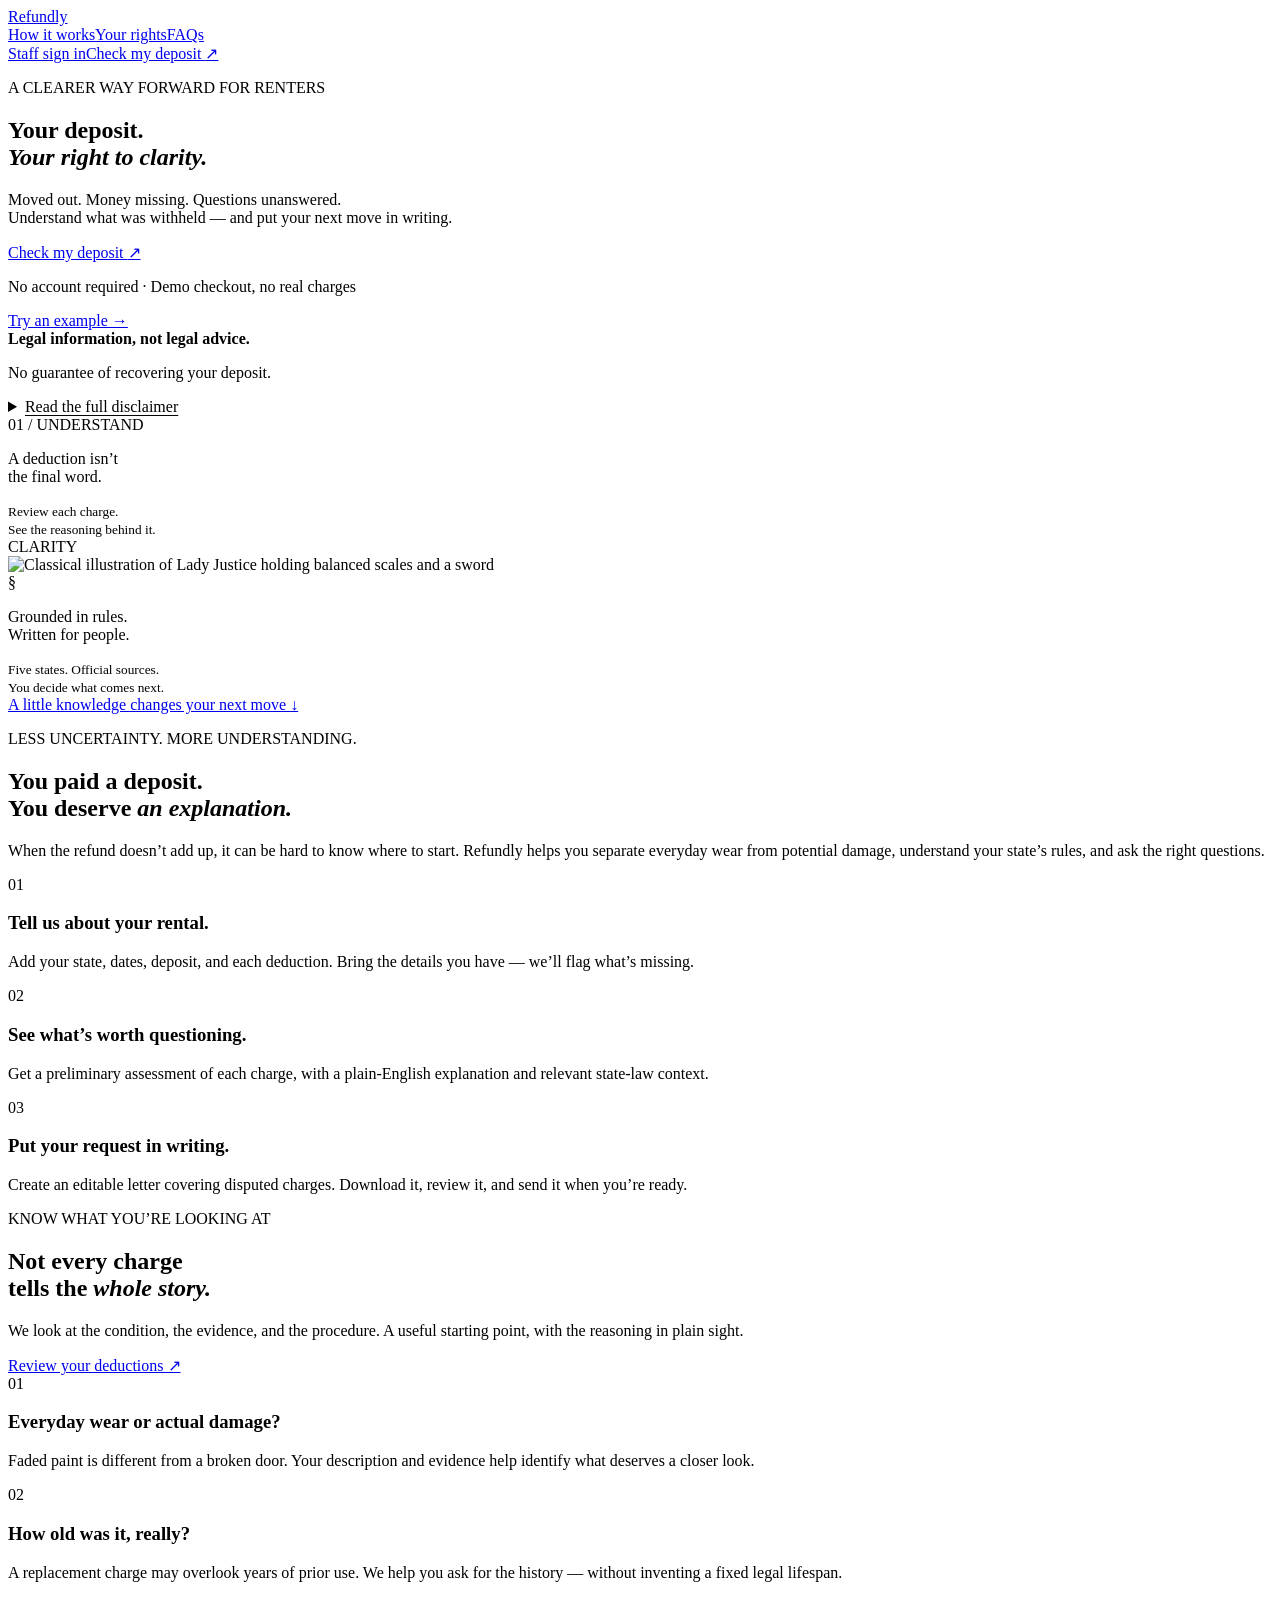
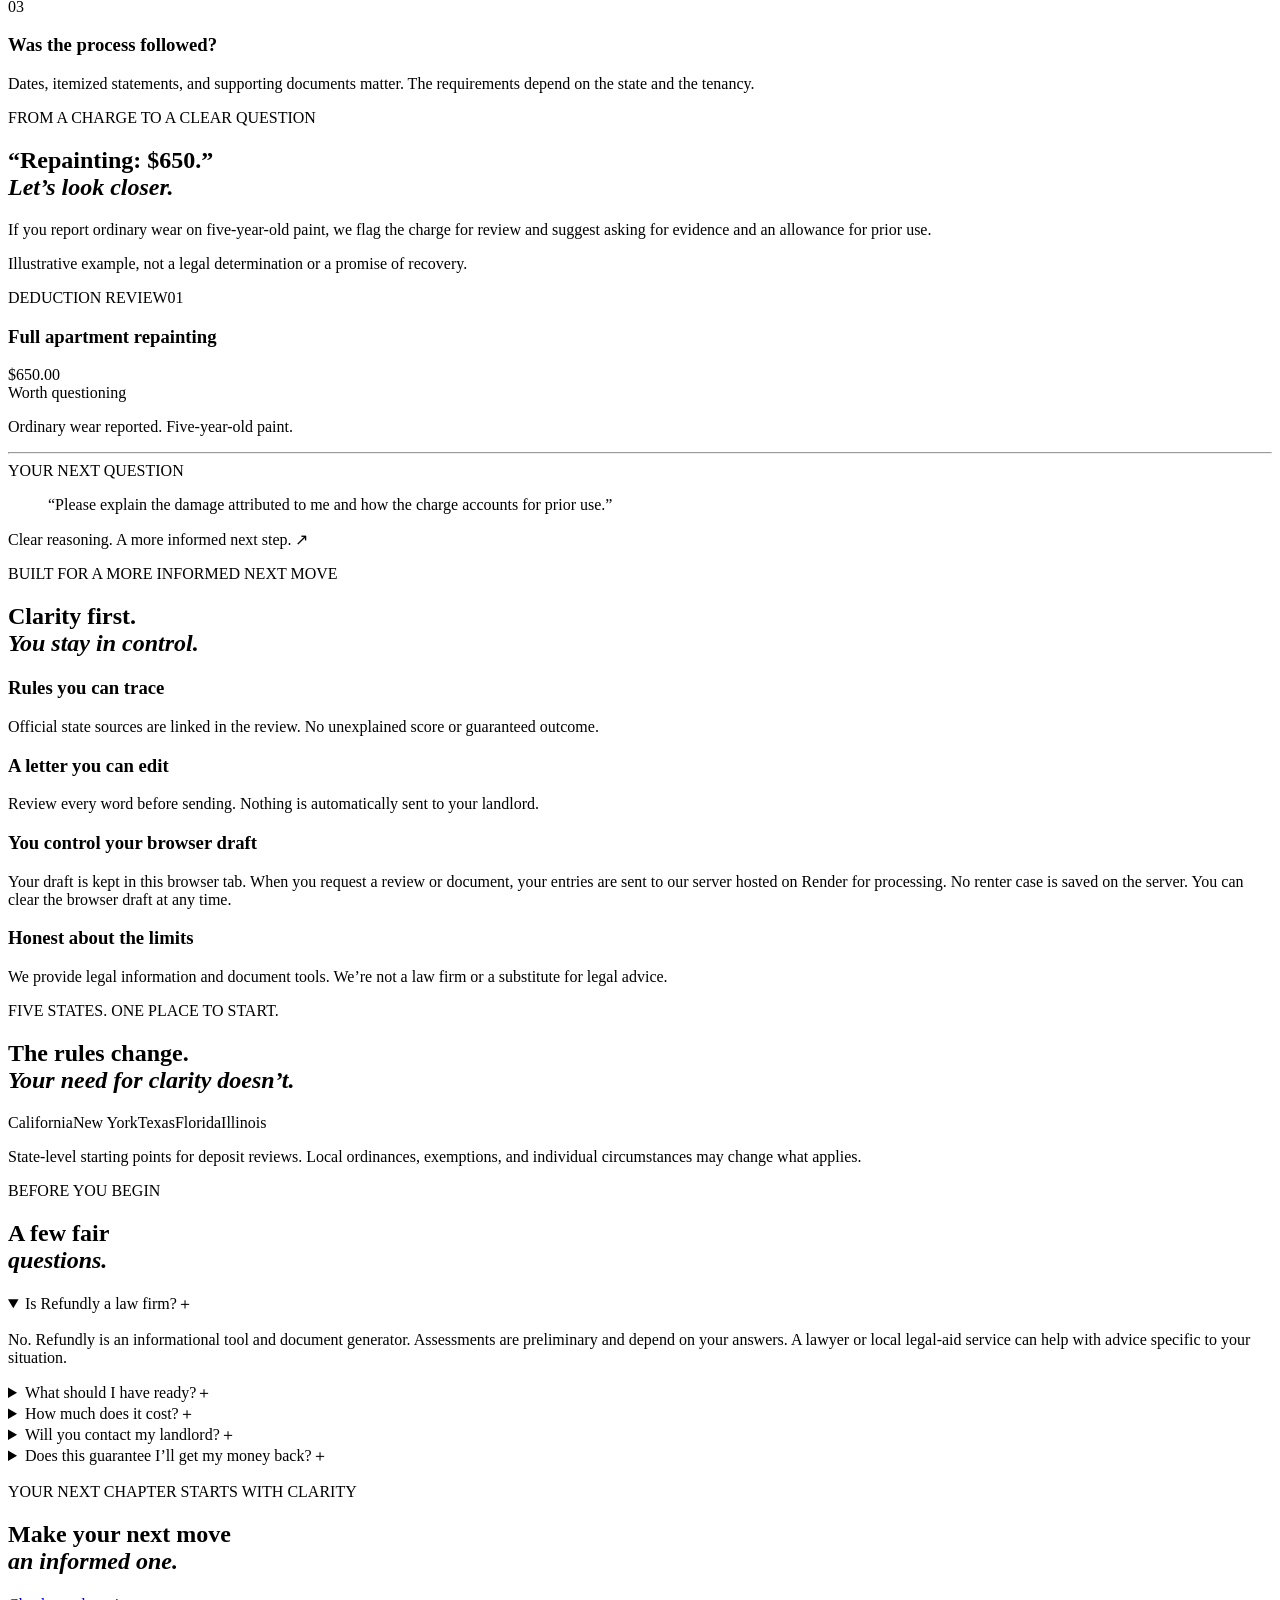
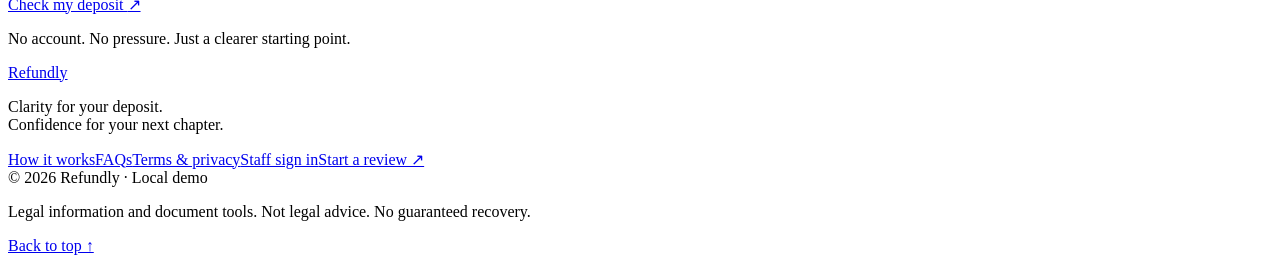
==== commit 0502b76f: "Clarify hosted data processing and collapse homepage disclaimer" ====
--- a/refundly/static/index.html
+++ b/refundly/static/index.html
@@ -1,14 +1,14 @@
 <!doctype html>
 <html lang="en"><head><meta charset="utf-8"><meta name="viewport" content="width=device-width,initial-scale=1"><meta name="description" content="Understand your security deposit deductions, explore state rules, and prepare a clear letter to your landlord with Refundly."><title>Refundly — Clarity for your next chapter.</title><link rel="stylesheet" href="/home.css"><link rel="stylesheet" href="/mobile.css?v=1"></head>
-<body class="page-home"><nav class="navigation"><a class="wordmark" href="/" aria-label="Refundly home"><span class="refundly-logo" aria-hidden="true"><img src="/assets/refundly-logo.jpg" alt=""></span>Refundly</a><div class="nav-links"><a href="#how-it-works">How it works</a><a href="#your-rights">Your rights</a><a href="#questions">FAQs</a></div><a class="staff-link" href="/staff.html">Staff sign in</a><a class="button small" href="/review.html">Check my deposit <span>↗</span></a></nav>
-<main><section class="hero"><p class="eyebrow">A CLEARER WAY FORWARD FOR RENTERS</p><h1>Your deposit.<br><em>Your right to clarity.</em></h1><p class="hero-copy">Moved out. Money missing. Questions unanswered. <br>Understand what was withheld — and put your next move in writing.</p><a class="button" href="/review.html">Check my deposit <span>↗</span></a><p class="micro">No account required · Demo checkout, no real charges</p><a class="try-example" href="/review.html?example=1">Try an example →</a>
-<aside class="legal-disclaimer" aria-label="Legal disclaimer"><strong>Legal information, not legal advice.</strong><p>Refundly provides general information and document templates. It is not a law firm and does not provide legal advice. Using this service does not create an attorney-client relationship. Results are preliminary and do not guarantee recovery. For advice about your situation, consult a licensed attorney.</p></aside>
+<body class="page-home"><nav class="navigation"><a class="wordmark" href="/" aria-label="Refundly home"><span class="refundly-logo" aria-hidden="true"><img src="/assets/refundly-logo.jpg" alt=""></span>Refundly</a><div class="nav-links"><a href="#how-it-works">How it works</a><a href="#your-rights">Your rights</a><a href="#questions">FAQs</a></div><a class="staff-link" href="/staff">Staff sign in</a><a class="button small" href="/review">Check my deposit <span>↗</span></a></nav>
+<main><section class="hero"><p class="eyebrow">A CLEARER WAY FORWARD FOR RENTERS</p><h1>Your deposit.<br><em>Your right to clarity.</em></h1><p class="hero-copy">Moved out. Money missing. Questions unanswered. <br>Understand what was withheld — and put your next move in writing.</p><a class="button" href="/review">Check my deposit <span>↗</span></a><p class="micro">No account required · Demo checkout, no real charges</p><a class="try-example" href="/review?example=1">Try an example →</a>
+<aside class="legal-disclaimer" aria-label="Legal disclaimer"><strong>Legal information, not legal advice.</strong><p>No guarantee of recovering your deposit.</p><details style="margin-top:8px"><summary style="cursor:pointer;text-decoration:underline;text-underline-offset:3px">Read the full disclaimer</summary><p style="margin-top:10px">Refundly provides general information and document templates. It is not a law firm and does not provide legal advice. Using this service does not create an attorney-client relationship. Results are preliminary and do not guarantee recovery. For advice about your situation, consult a licensed attorney.</p></details></aside>
 <div class="hero-scene"><div class="hero-side left"><span class="fine-number">01 / UNDERSTAND</span><p>A deduction isn’t<br>the final word.</p><small>Review each charge.<br>See the reasoning behind it.</small></div><div class="hero-outline" aria-hidden="true"></div><div class="hero-word" aria-hidden="true">CLARITY</div><img class="justice" src="/assets/lady-justice.png" alt="Classical illustration of Lady Justice holding balanced scales and a sword"><div class="hero-side right"><span class="seal">§</span><p>Grounded in rules.<br>Written for people.</p><small>Five states. Official sources.<br>You decide what comes next.</small></div><div class="scene-fade" aria-hidden="true"></div></div><a class="explore" href="#how-it-works">A little knowledge changes your next move <span>↓</span></a></section>
 <section class="intro" id="how-it-works"><p class="eyebrow">LESS UNCERTAINTY. MORE UNDERSTANDING.</p><h2>You paid a deposit.<br>You deserve <em>an explanation.</em></h2><p>When the refund doesn’t add up, it can be hard to know where to start. Refundly helps you separate everyday wear from potential damage, understand your state’s rules, and ask the right questions.</p><div class="process"><article><span class="number">01</span><h3>Tell us about your rental.</h3><p>Add your state, dates, deposit, and each deduction. Bring the details you have — we’ll flag what’s missing.</p></article><article><span class="number">02</span><h3>See what’s worth questioning.</h3><p>Get a preliminary assessment of each charge, with a plain-English explanation and relevant state-law context.</p></article><article><span class="number">03</span><h3>Put your request in writing.</h3><p>Create an editable letter covering disputed charges. Download it, review it, and send it when you’re ready.</p></article></div></section>
-<section class="rights" id="your-rights"><div class="rights-heading"><p class="eyebrow">KNOW WHAT YOU’RE LOOKING AT</p><h2>Not every charge<br>tells the <em>whole story.</em></h2><p>We look at the condition, the evidence, and the procedure. A useful starting point, with the reasoning in plain sight.</p><a class="text-link" href="/review.html">Review your deductions ↗</a></div><div class="rights-list"><article><span>01</span><div><h3>Everyday wear or actual damage?</h3><p>Faded paint is different from a broken door. Your description and evidence help identify what deserves a closer look.</p></div></article><article><span>02</span><div><h3>How old was it, really?</h3><p>A replacement charge may overlook years of prior use. We help you ask for the history — without inventing a fixed legal lifespan.</p></div></article><article><span>03</span><div><h3>Was the process followed?</h3><p>Dates, itemized statements, and supporting documents matter. The requirements depend on the state and the tenancy.</p></div></article></div></section>
+<section class="rights" id="your-rights"><div class="rights-heading"><p class="eyebrow">KNOW WHAT YOU’RE LOOKING AT</p><h2>Not every charge<br>tells the <em>whole story.</em></h2><p>We look at the condition, the evidence, and the procedure. A useful starting point, with the reasoning in plain sight.</p><a class="text-link" href="/review">Review your deductions ↗</a></div><div class="rights-list"><article><span>01</span><div><h3>Everyday wear or actual damage?</h3><p>Faded paint is different from a broken door. Your description and evidence help identify what deserves a closer look.</p></div></article><article><span>02</span><div><h3>How old was it, really?</h3><p>A replacement charge may overlook years of prior use. We help you ask for the history — without inventing a fixed legal lifespan.</p></div></article><article><span>03</span><div><h3>Was the process followed?</h3><p>Dates, itemized statements, and supporting documents matter. The requirements depend on the state and the tenancy.</p></div></article></div></section>
 <section class="example"><div><p class="eyebrow">FROM A CHARGE TO A CLEAR QUESTION</p><h2>“Repainting: $650.”<br><em>Let’s look closer.</em></h2><p>If you report ordinary wear on five-year-old paint, we flag the charge for review and suggest asking for evidence and an allowance for prior use.</p><p class="caption">Illustrative example, not a legal determination or a promise of recovery.</p></div><div class="example-paper"><div class="paper-top"><span>DEDUCTION REVIEW</span><span>01</span></div><div class="paper-charge"><h3>Full apartment repainting</h3><span>$650.00</span></div><span class="status">Worth questioning</span><p>Ordinary wear reported. Five-year-old paint.</p><hr><span class="paper-label">YOUR NEXT QUESTION</span><blockquote>“Please explain the damage attributed to me and how the charge accounts for prior use.”</blockquote><span class="paper-bottom">Clear reasoning. A more informed next step. ↗</span></div></section>
-<section class="principles"><div><p class="eyebrow">BUILT FOR A MORE INFORMED NEXT MOVE</p><h2>Clarity first.<br><em>You stay in control.</em></h2></div><div class="principle-grid"><article><h3>Rules you can trace</h3><p>Official state sources are linked in the review. No unexplained score or guaranteed outcome.</p></article><article><h3>A letter you can edit</h3><p>Review every word before sending. Nothing is automatically sent to your landlord.</p></article><article><h3>Your information stays local</h3><p>Your draft stays in this browser tab. No renter case is stored on the server. You can clear your draft at any time.</p></article><article><h3>Honest about the limits</h3><p>We provide legal information and document tools. We’re not a law firm or a substitute for legal advice.</p></article></div></section>
+<section class="principles"><div><p class="eyebrow">BUILT FOR A MORE INFORMED NEXT MOVE</p><h2>Clarity first.<br><em>You stay in control.</em></h2></div><div class="principle-grid"><article><h3>Rules you can trace</h3><p>Official state sources are linked in the review. No unexplained score or guaranteed outcome.</p></article><article><h3>A letter you can edit</h3><p>Review every word before sending. Nothing is automatically sent to your landlord.</p></article><article><h3>You control your browser draft</h3><p>Your draft is kept in this browser tab. When you request a review or document, your entries are sent to our server hosted on Render for processing. No renter case is saved on the server. You can clear the browser draft at any time.</p></article><article><h3>Honest about the limits</h3><p>We provide legal information and document tools. We’re not a law firm or a substitute for legal advice.</p></article></div></section>
 <section class="states"><p class="eyebrow">FIVE STATES. ONE PLACE TO START.</p><h2>The rules change.<br><em>Your need for clarity doesn’t.</em></h2><div class="state-names"><span>California</span><span>New York</span><span>Texas</span><span>Florida</span><span>Illinois</span></div><p>State-level starting points for deposit reviews. Local ordinances, exemptions, and individual circumstances may change what applies.</p></section>
 <section class="faq" id="questions"><div><p class="eyebrow">BEFORE YOU BEGIN</p><h2>A few fair<br><em>questions.</em></h2></div><div class="faq-list"><details open><summary>Is Refundly a law firm?<span>＋</span></summary><p>No. Refundly is an informational tool and document generator. Assessments are preliminary and depend on your answers. A lawyer or local legal-aid service can help with advice specific to your situation.</p></details><details><summary>What should I have ready?<span>＋</span></summary><p>Your deposit amount, move-in and move-out dates, any refund, and the landlord’s list of deductions. Photos, receipts, and your lease can help you evaluate the explanation. You don’t need to upload documents for this demo.</p></details><details><summary>How much does it cost?<span>＋</span></summary><p>The example price is $19 per document pack. Checkout is simulated in this local demo: no payment details are collected and no money is charged. The download includes the letter, an evidence checklist, and sending instructions.</p></details><details><summary>Will you contact my landlord?<span>＋</span></summary><p>No. You can edit and download your letter, then send it yourself. Email delivery and automatic email reminders are not connected. You can download a calendar reminder for your own follow-up.</p></details><details><summary>Does this guarantee I’ll get my money back?<span>＋</span></summary><p>No. Evidence, your lease, applicable law, and the facts of the dispute determine the outcome. Refundly helps you understand and question deductions; it cannot decide a legal claim.</p></details></div></section>
-<section class="closing"><p class="eyebrow">YOUR NEXT CHAPTER STARTS WITH CLARITY</p><h2>Make your next move<br><em>an informed one.</em></h2><a class="button" href="/review.html">Check my deposit <span>↗</span></a><p class="micro">No account. No pressure. Just a clearer starting point.</p></section></main>
-<footer><div class="footer-top"><a class="wordmark" href="/"><span class="refundly-logo" aria-hidden="true"><img src="/assets/refundly-logo.jpg" alt=""></span>Refundly</a><p>Clarity for your deposit.<br>Confidence for your next chapter.</p><a href="#how-it-works">How it works</a><a href="#questions">FAQs</a><a href="/policies.html">Terms & privacy</a><a href="/staff.html">Staff sign in</a><a href="/review.html">Start a review ↗</a></div><div class="footer-bottom"><span>© 2026 Refundly · Local demo</span><p>Legal information and document tools. Not legal advice. No guaranteed recovery.</p><a href="#">Back to top ↑</a></div></footer><script src="/home.js"></script></body></html>
+<section class="closing"><p class="eyebrow">YOUR NEXT CHAPTER STARTS WITH CLARITY</p><h2>Make your next move<br><em>an informed one.</em></h2><a class="button" href="/review">Check my deposit <span>↗</span></a><p class="micro">No account. No pressure. Just a clearer starting point.</p></section></main>
+<footer><div class="footer-top"><a class="wordmark" href="/"><span class="refundly-logo" aria-hidden="true"><img src="/assets/refundly-logo.jpg" alt=""></span>Refundly</a><p>Clarity for your deposit.<br>Confidence for your next chapter.</p><a href="#how-it-works">How it works</a><a href="#questions">FAQs</a><a href="/policies">Terms & privacy</a><a href="/staff">Staff sign in</a><a href="/review">Start a review ↗</a></div><div class="footer-bottom"><span>© 2026 Refundly · Local demo</span><p>Legal information and document tools. Not legal advice. No guaranteed recovery.</p><a href="#">Back to top ↑</a></div></footer><script src="/home.js"></script></body></html>
